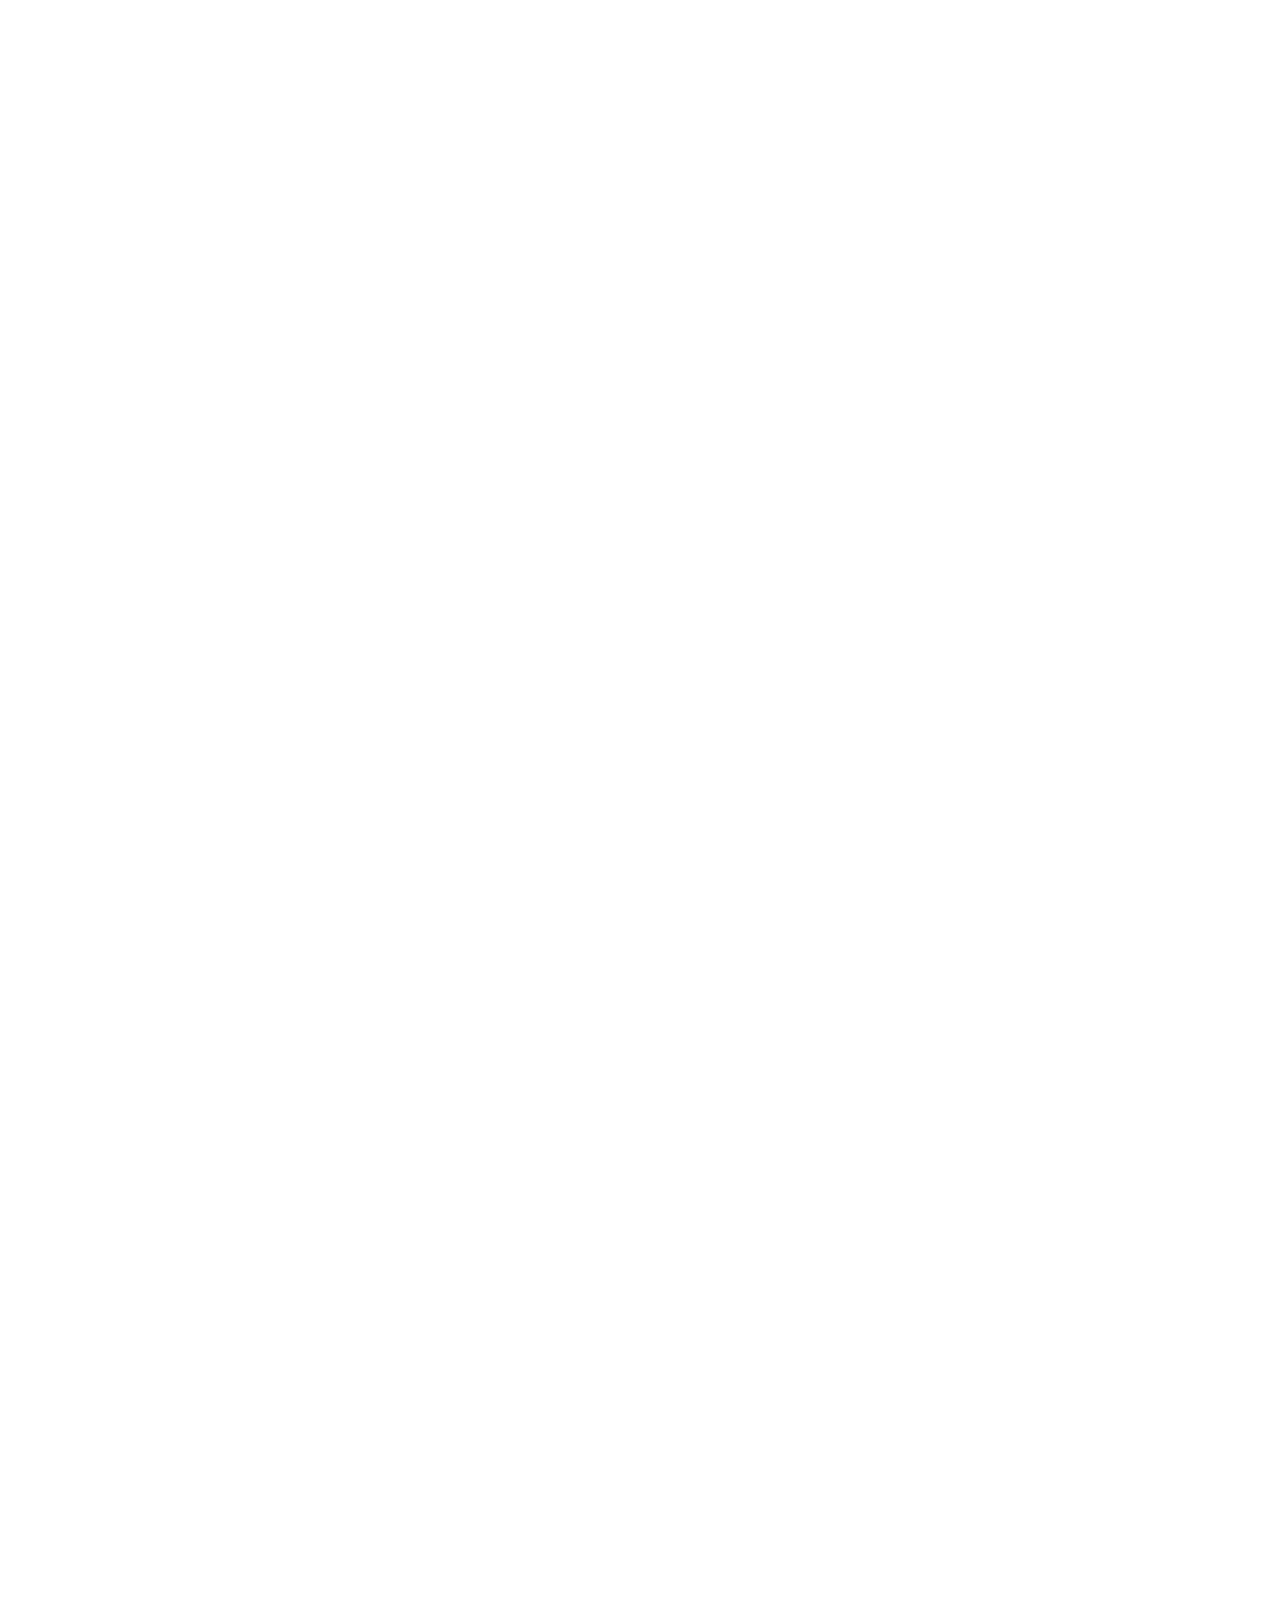
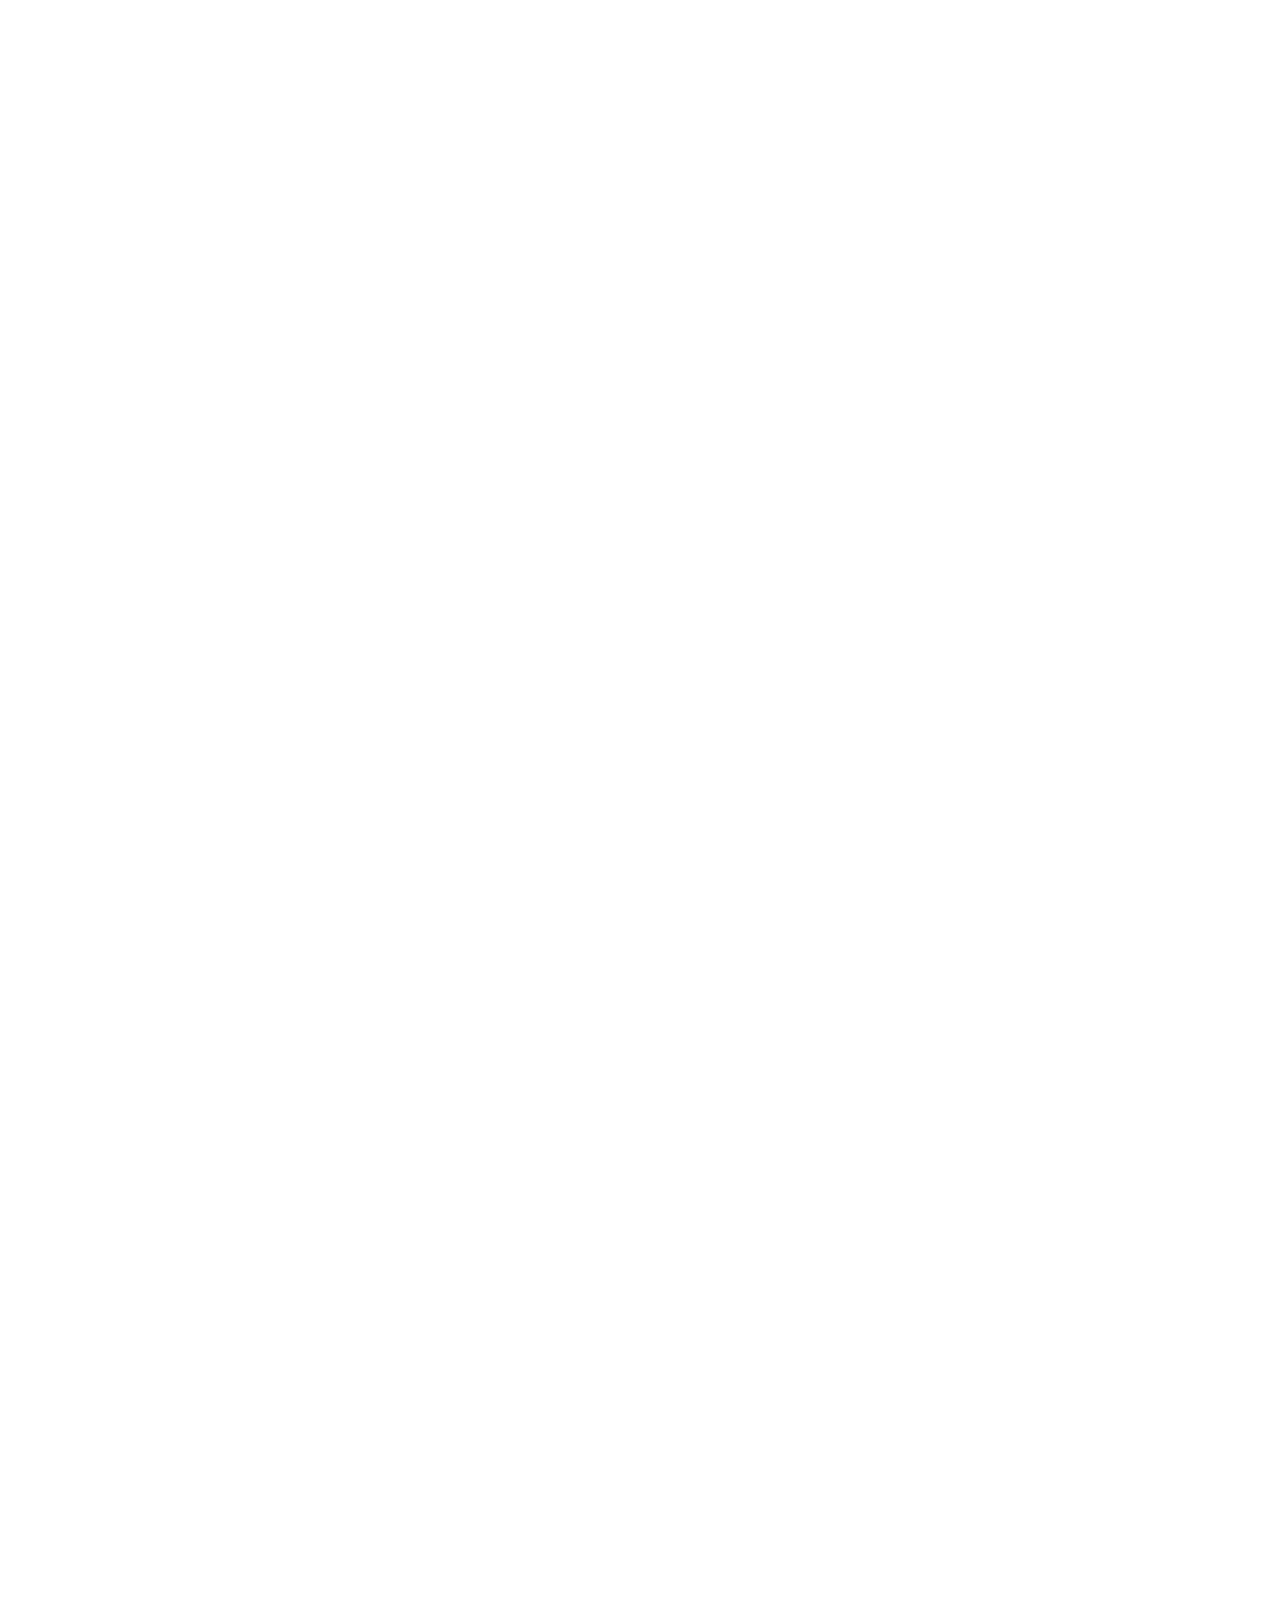
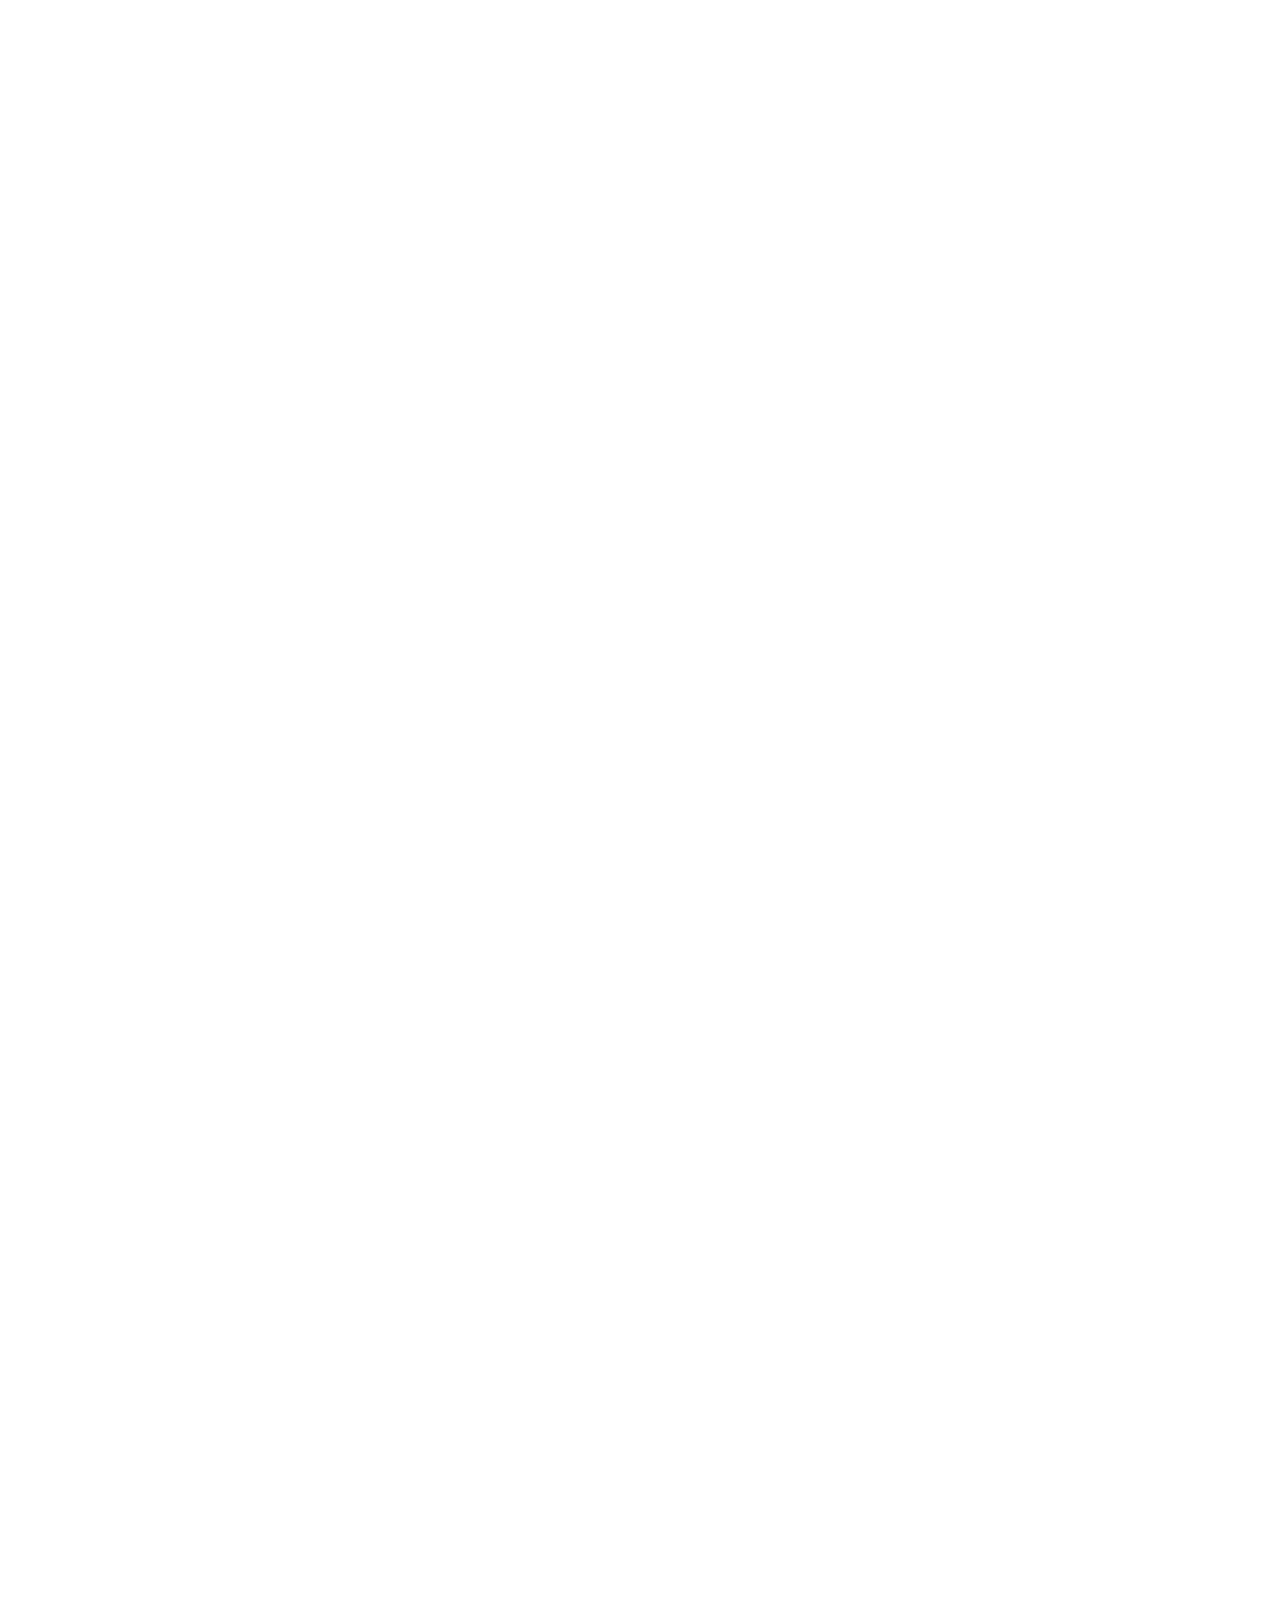
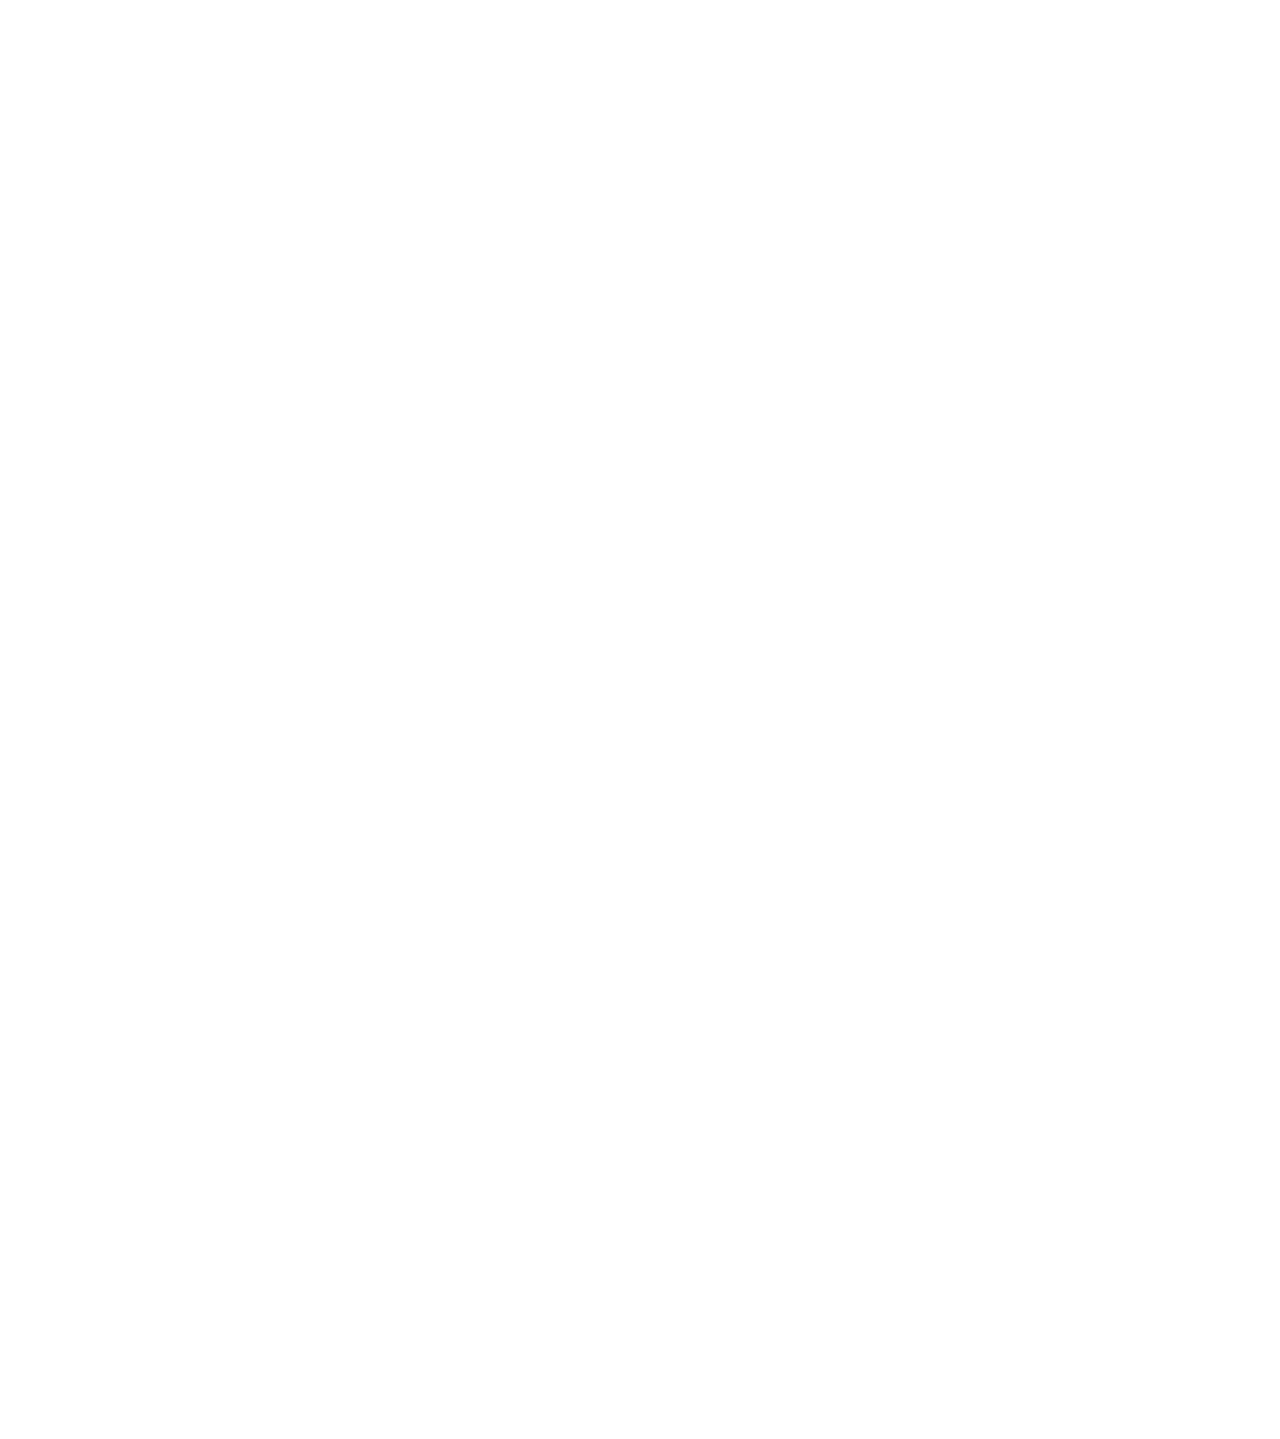
==== public/fiber.html @ f1396ebd "content in place, no style yet" ====
<!DOCTYPE html>
<html lang="en">
  <head>
    <link rel="stylesheet" href="style/preload.css" />
  </head>
  <body>
    <header></header>
    <main>
      <h1>Single Fiber, Fiber Interface, and Fiber Tow Characterization</h1>
      <p>Facility: Science and Engineering Research Facility (SERF)</p>

      <h2>Single Fiber Testing</h2>
      <img src="static/fiber/Picture1a.png" alt="" />
      <img src="static/fiber/Picture1b.png" alt="" />
      <p>Commercial Carbon Fiber</p>

      <h2>Single Fiber Mechanical and Interfacial Properties</h2>
      <img src="static/fiber/Picture2a.png" alt="" />

      <h2>
        Example setup of fiber infusion using Manual and Automated methods
      </h2>
      <img src="static/fiber/Picture3a.png" alt="" />

      <h2>Tensile Testing Process</h2>
      <img src="static/fiber/Picture4a.png" alt="" />

      <h2>
        Comparison of Mechanical Properties of Single Filament, Manual,
        Automated, and Dry methods
      </h2>

      <img src="static/fiber/Picture5a.png" alt="" />

      <h2>Gas Pycnometer</h2>
      <img src="static/fiber/Picture6a.png" alt="" />
      <img src="static/fiber/Picture7a.png" alt="" />

      <h2>Density/Linear Density vs Scanning Electron Microscopy(SEM)</h2>
      <img src="static/fiber/Picture8a.png" alt="" />
    </main>
    <footer></footer>
    <script src="js/index.js"></script>
  </body>
</html>
---- public/style/preload.css ----
body {
  visibility: hidden;
}
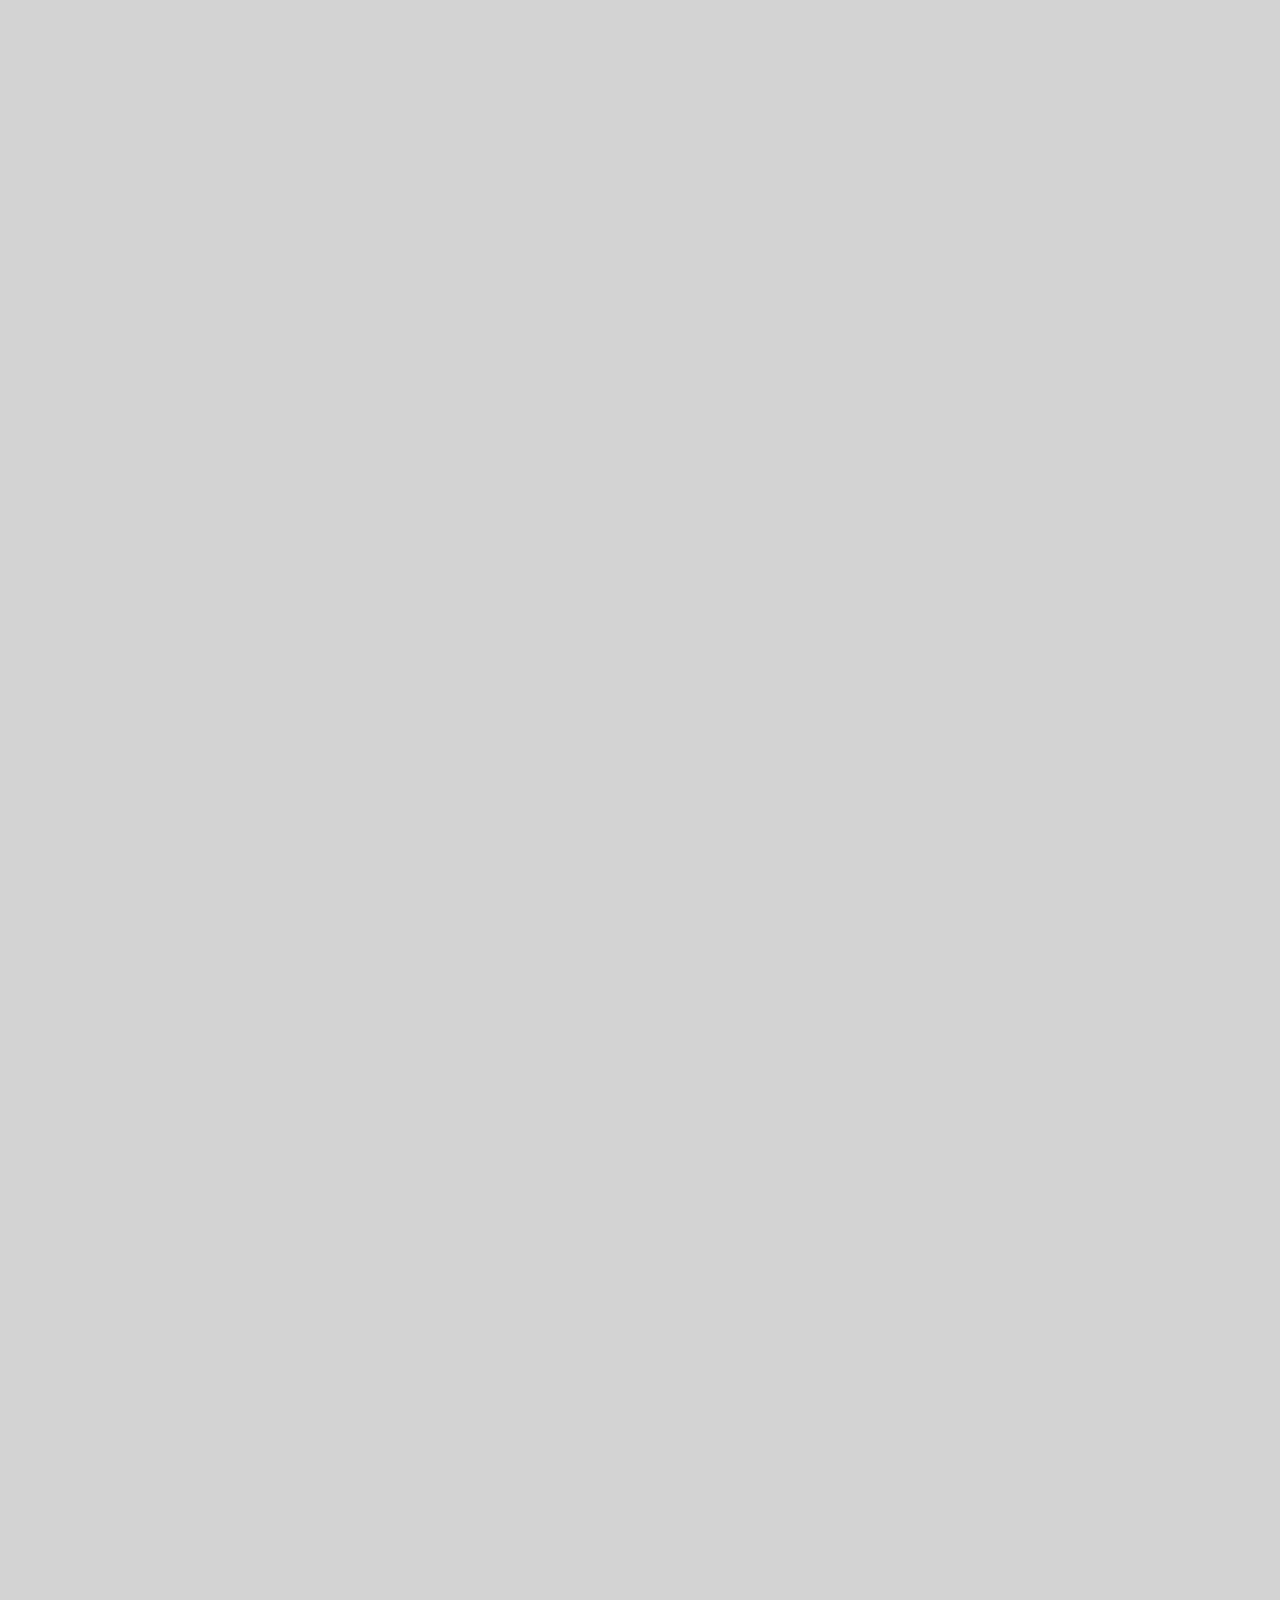
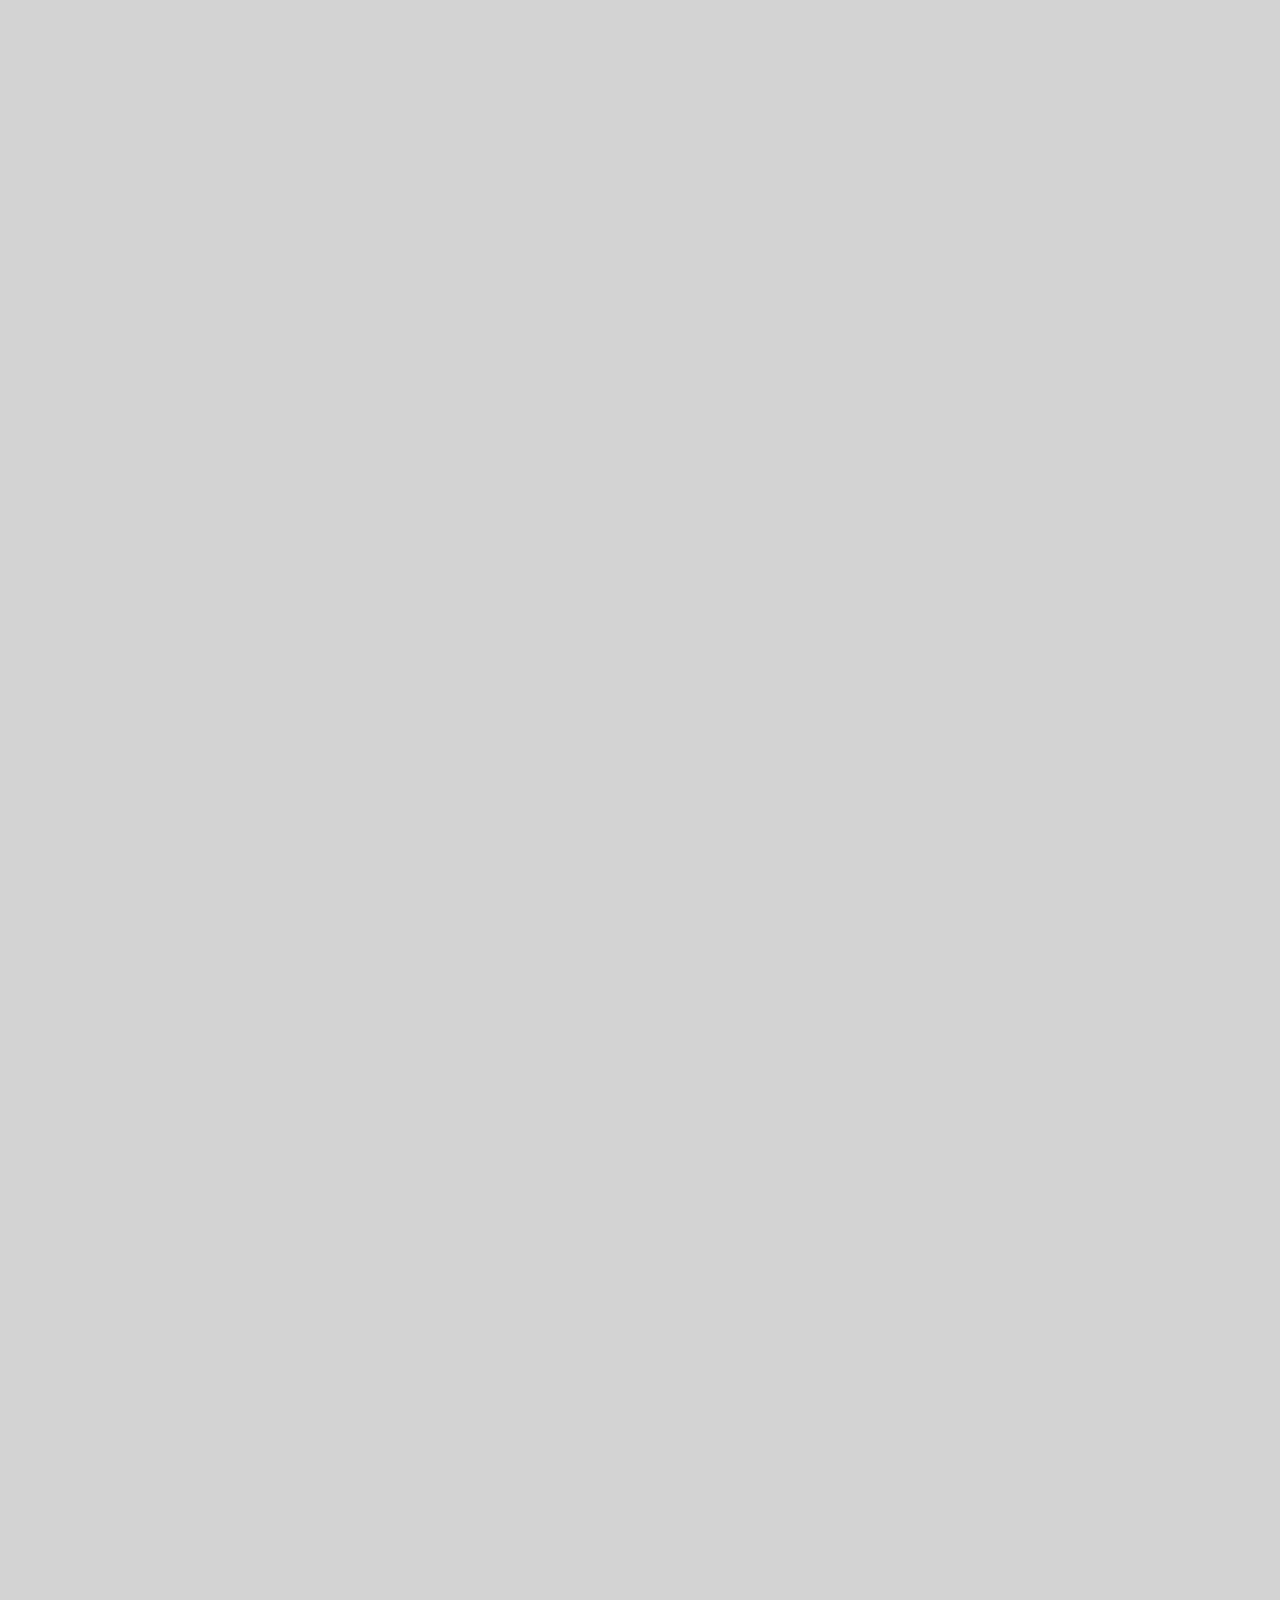
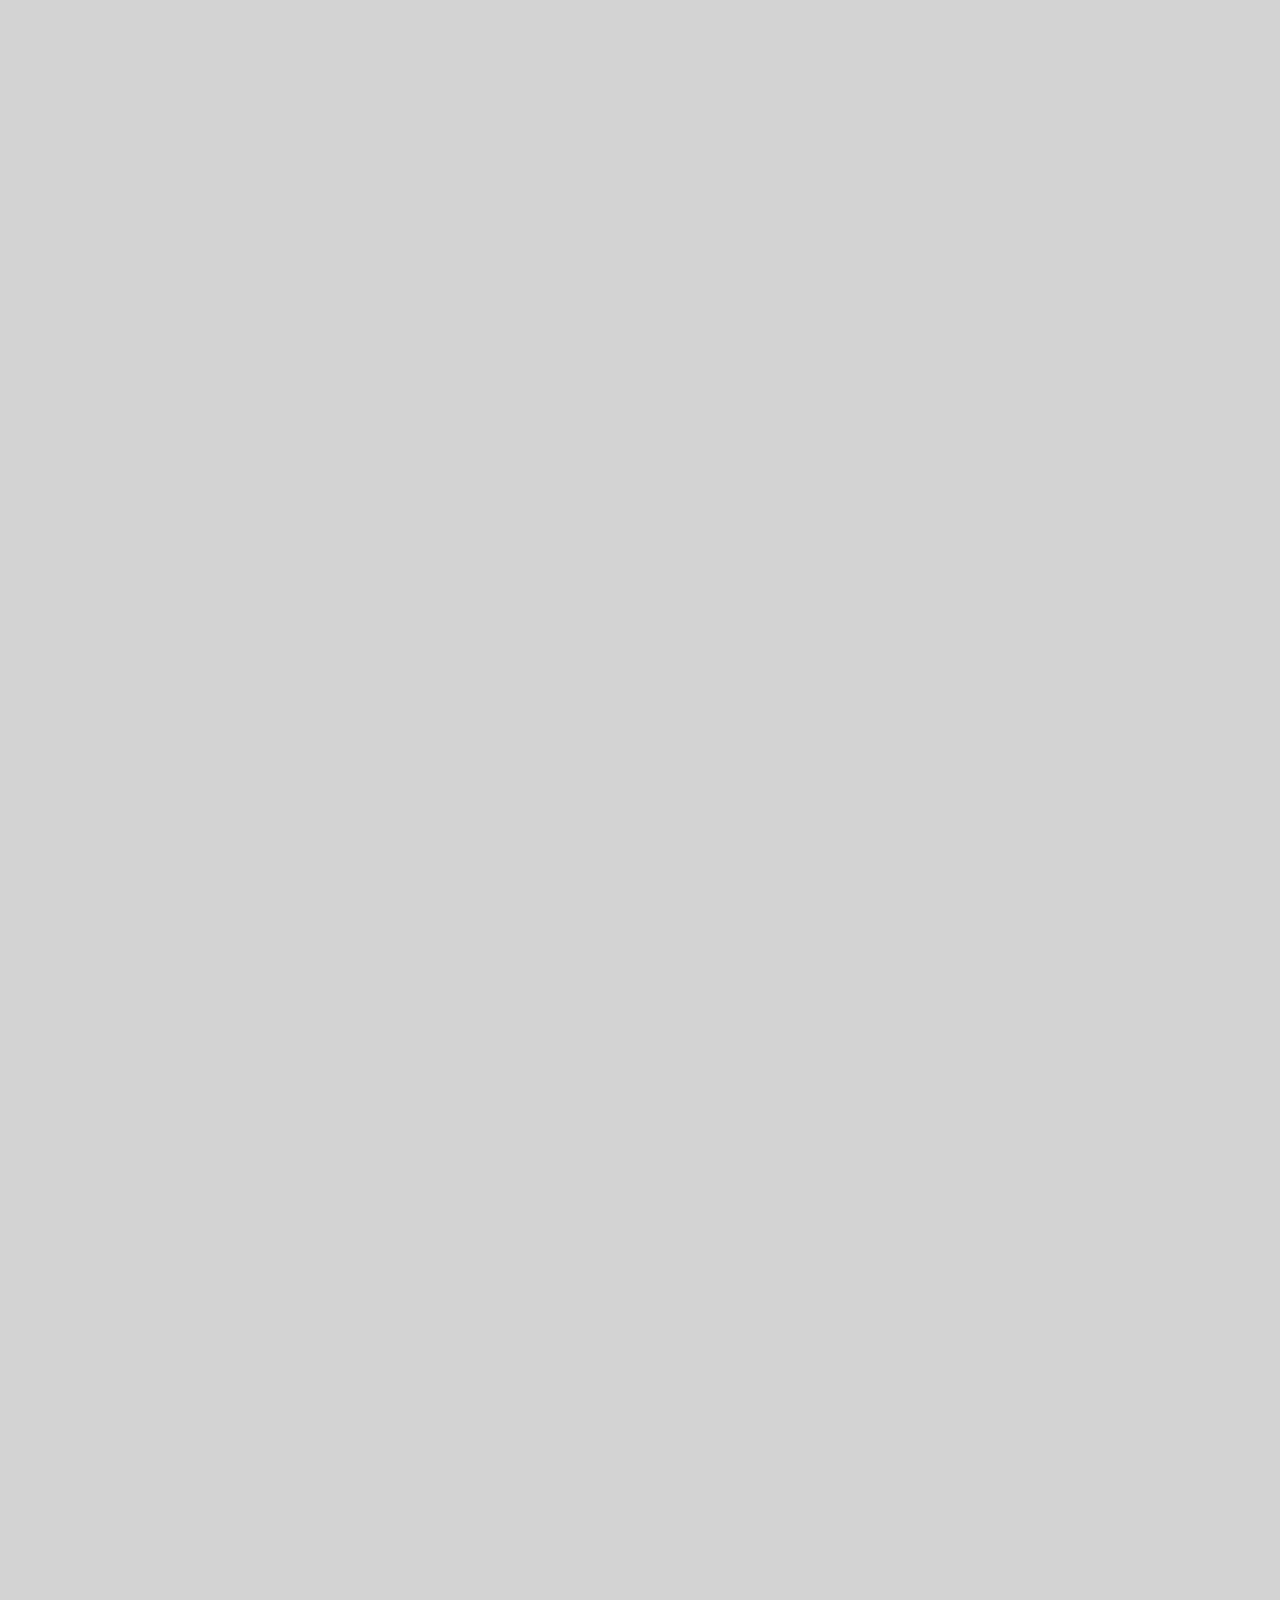
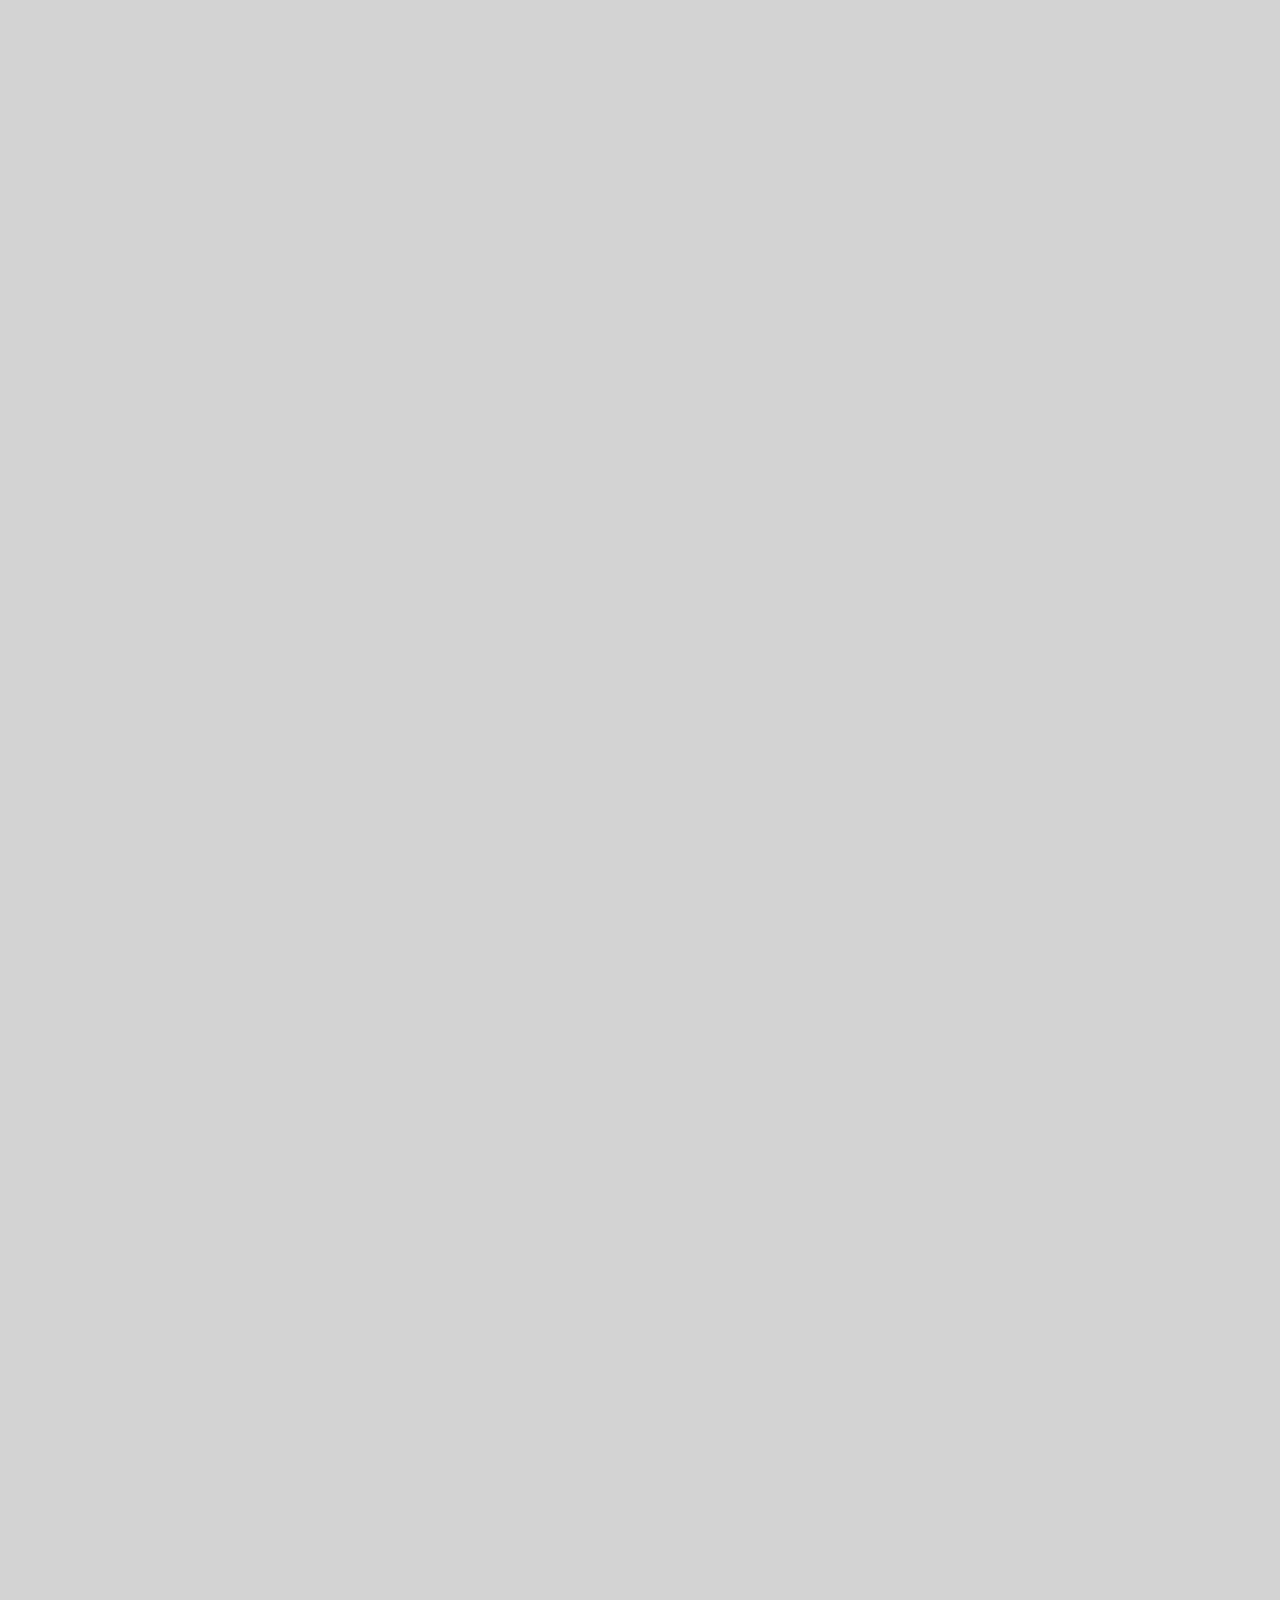
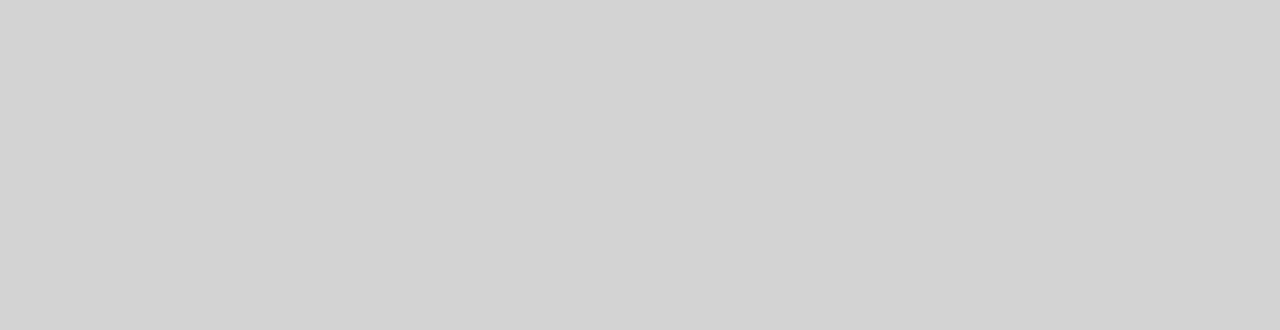
==== commit bae31467: "styling..." ====
--- a/public/fiber.html
+++ b/public/fiber.html
@@ -1,45 +1,61 @@
 <!DOCTYPE html>
 <html lang="en">
   <head>
-    <link rel="stylesheet" href="style/preload.css" />
+    <link rel="stylesheet" href="style/index.css" />
   </head>
   <body>
     <header></header>
     <main>
-      <h1>Single Fiber, Fiber Interface, and Fiber Tow Characterization</h1>
-      <p>Facility: Science and Engineering Research Facility (SERF)</p>
+      <div>
+        <h1>Single Fiber, Fiber Interface, and Fiber Tow Characterization</h1>
+        <p>Facility: Science and Engineering Research Facility (SERF)</p>
+      </div>
 
-      <h2>Single Fiber Testing</h2>
-      <img src="static/fiber/Picture1a.png" alt="" />
-      <img src="static/fiber/Picture1b.png" alt="" />
-      <p>Commercial Carbon Fiber</p>
+      <div>
+        <h2>Single Fiber Testing</h2>
+        <img src="static/fiber/Picture1a.png" alt="" />
+        <img src="static/fiber/Picture1b.png" alt="" />
+        <p>Commercial Carbon Fiber</p>
+      </div>
 
-      <h2>Single Fiber Mechanical and Interfacial Properties</h2>
-      <img src="static/fiber/Picture2a.png" alt="" />
+      <div>
+        <h2>Single Fiber Mechanical and Interfacial Properties</h2>
+        <img src="static/fiber/Picture2a.png" alt="" />
+      </div>
 
-      <h2>
-        Example setup of fiber infusion using Manual and Automated methods
-      </h2>
-      <img src="static/fiber/Picture3a.png" alt="" />
+      <div>
+        <h2>
+          Example setup of fiber infusion using Manual and Automated methods
+        </h2>
+        <img src="static/fiber/Picture3a.png" alt="" />
+      </div>
 
-      <h2>Tensile Testing Process</h2>
-      <img src="static/fiber/Picture4a.png" alt="" />
+      <div>
+        <h2>Tensile Testing Process</h2>
+        <img src="static/fiber/Picture4a.png" alt="" />
+      </div>
 
-      <h2>
-        Comparison of Mechanical Properties of Single Filament, Manual,
-        Automated, and Dry methods
-      </h2>
+      <div>
+        <h2>
+          Comparison of Mechanical Properties of Single Filament, Manual,
+          Automated, and Dry methods
+        </h2>
 
-      <img src="static/fiber/Picture5a.png" alt="" />
+        <img src="static/fiber/Picture5a.png" alt="" />
+      </div>
 
-      <h2>Gas Pycnometer</h2>
-      <img src="static/fiber/Picture6a.png" alt="" />
-      <img src="static/fiber/Picture7a.png" alt="" />
+      <div>
+        <h2>Gas Pycnometer</h2>
+        <img src="static/fiber/Picture6a.png" alt="" />
+        <img src="static/fiber/Picture7a.png" alt="" />
+      </div>
 
-      <h2>Density/Linear Density vs Scanning Electron Microscopy(SEM)</h2>
-      <img src="static/fiber/Picture8a.png" alt="" />
+      <div>
+        <h2>Density/Linear Density vs Scanning Electron Microscopy(SEM)</h2>
+        <img src="static/fiber/Picture8a.png" alt="" />
+      </div>
+      <footer></footer>
     </main>
-    <footer></footer>
-    <script src="js/index.js"></script>
+    <script type="module" src="js/index.js"></script>
   </body>
 </html>
--- a/public/style/index.css
+++ b/public/style/index.css
@@ -0,0 +1,4 @@
+@import 'elements.css';
+@import 'components.css';
+@import 'utilities.css';
+@import 'specific-nodes.css';
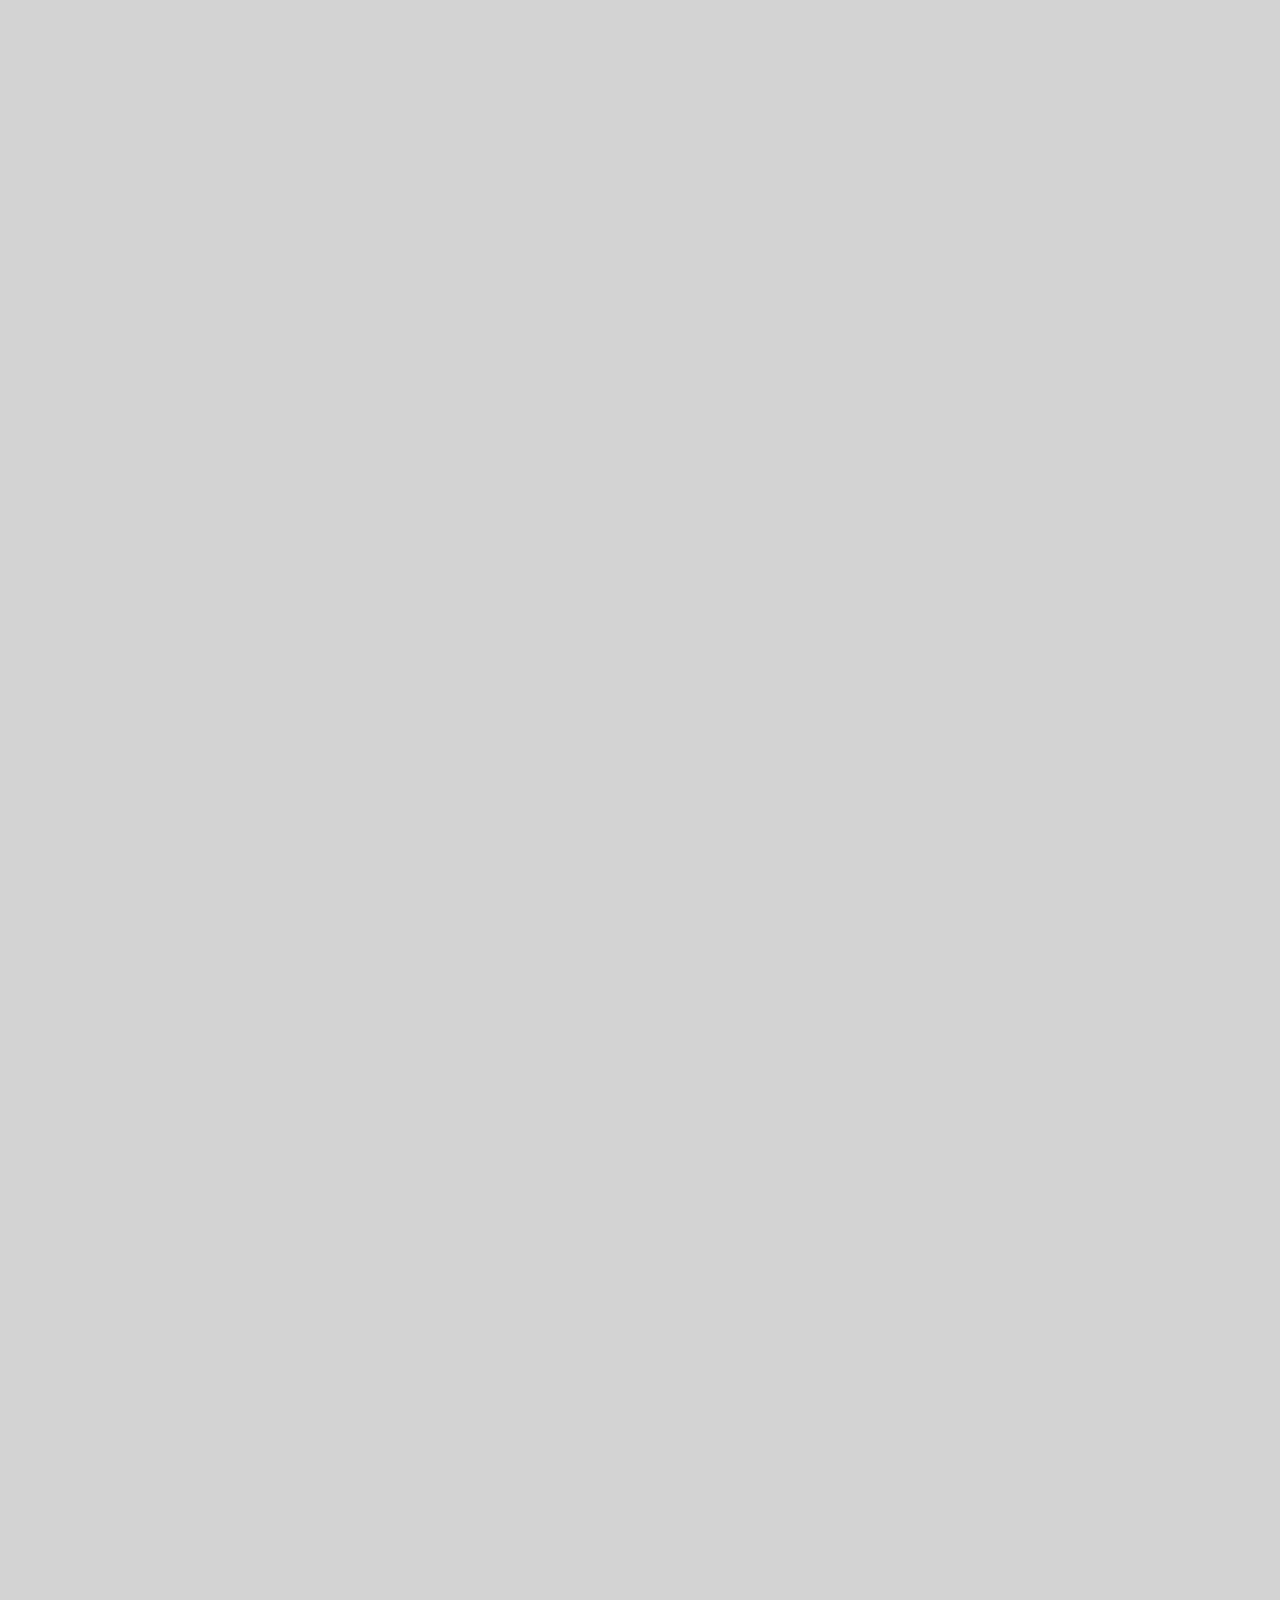
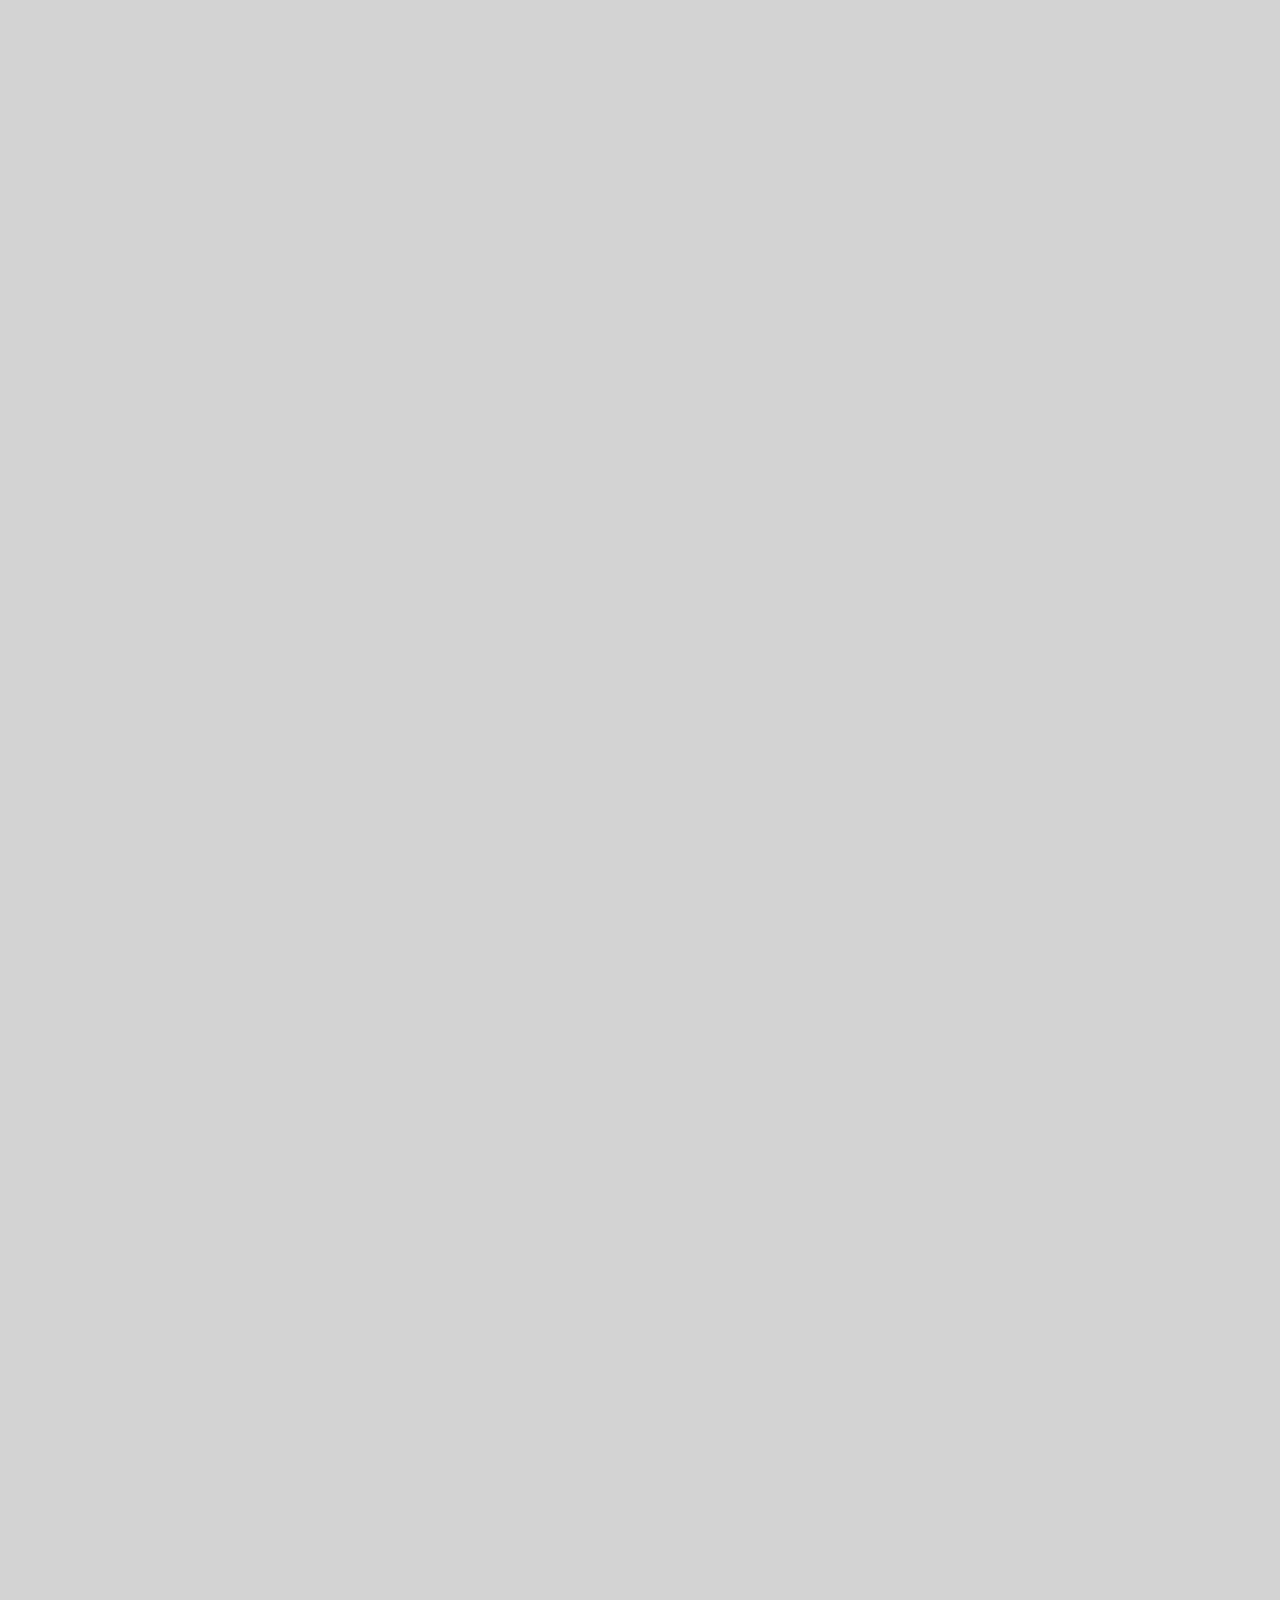
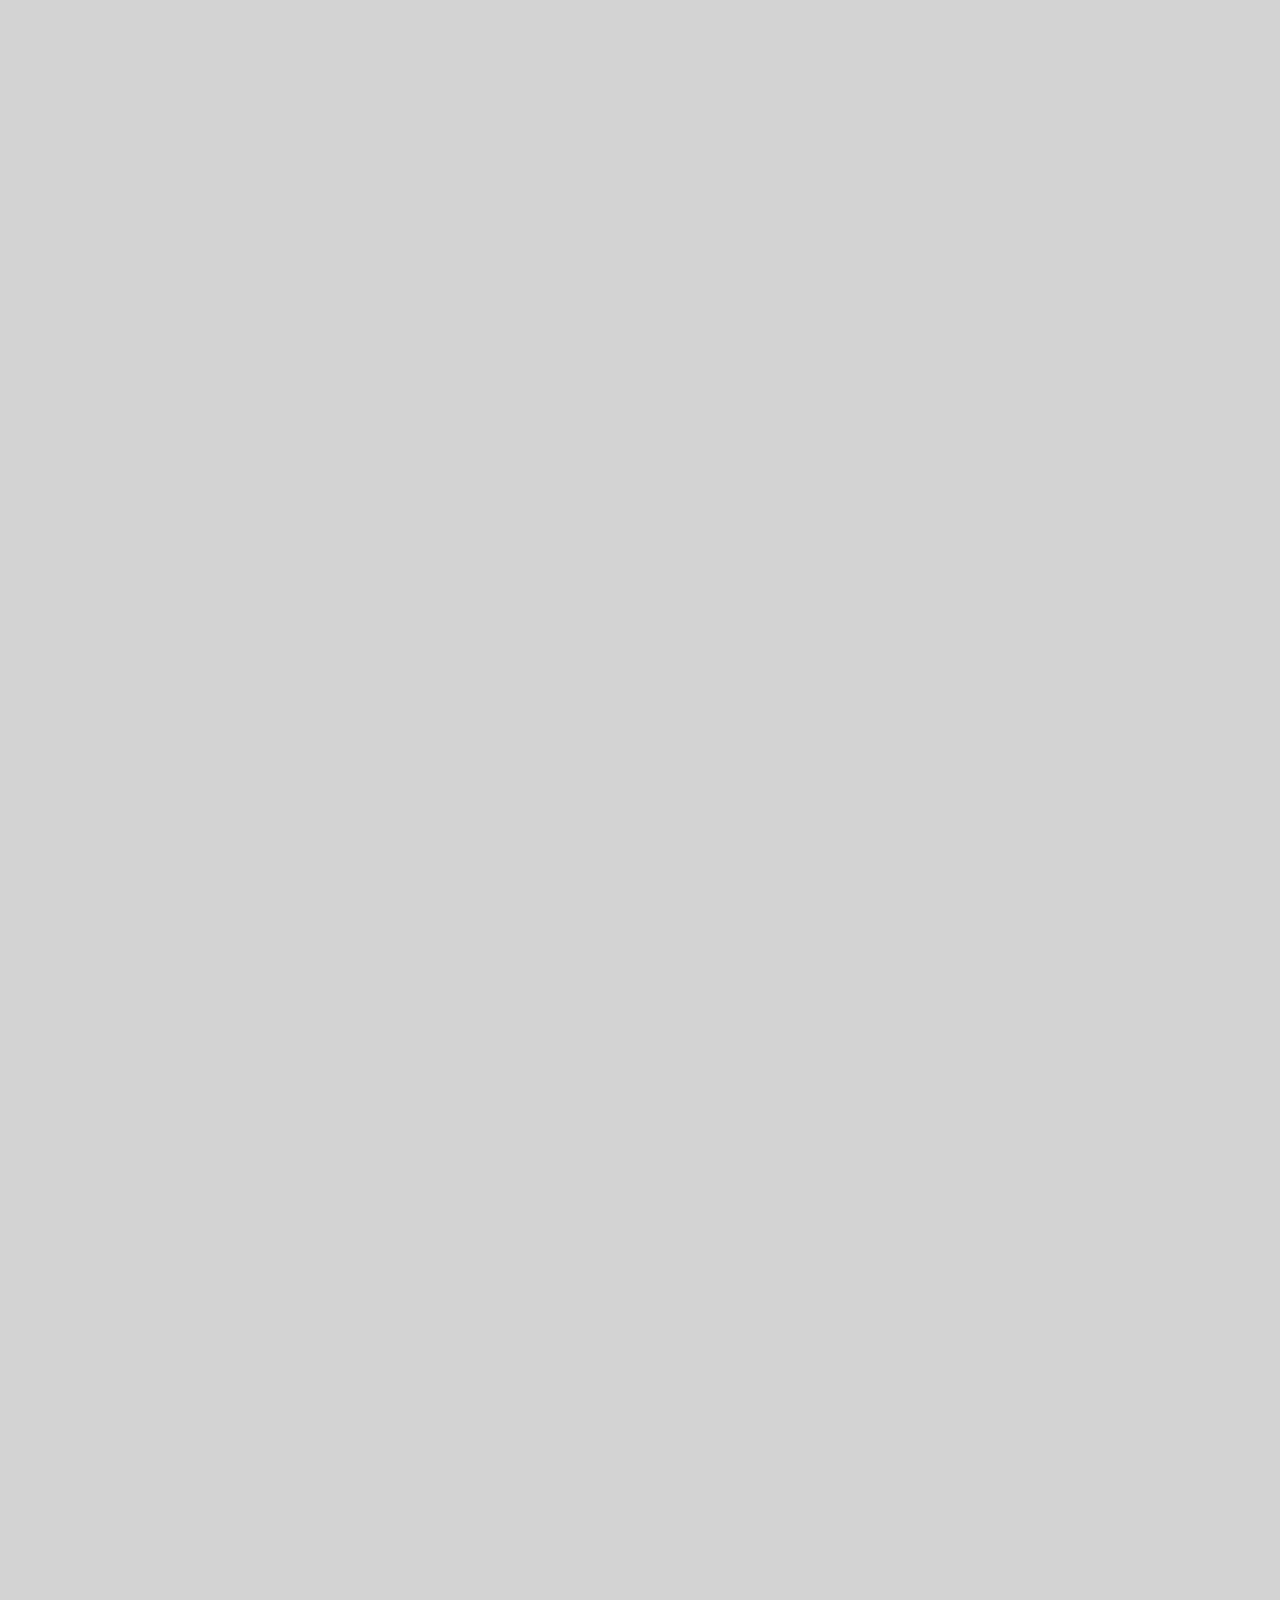
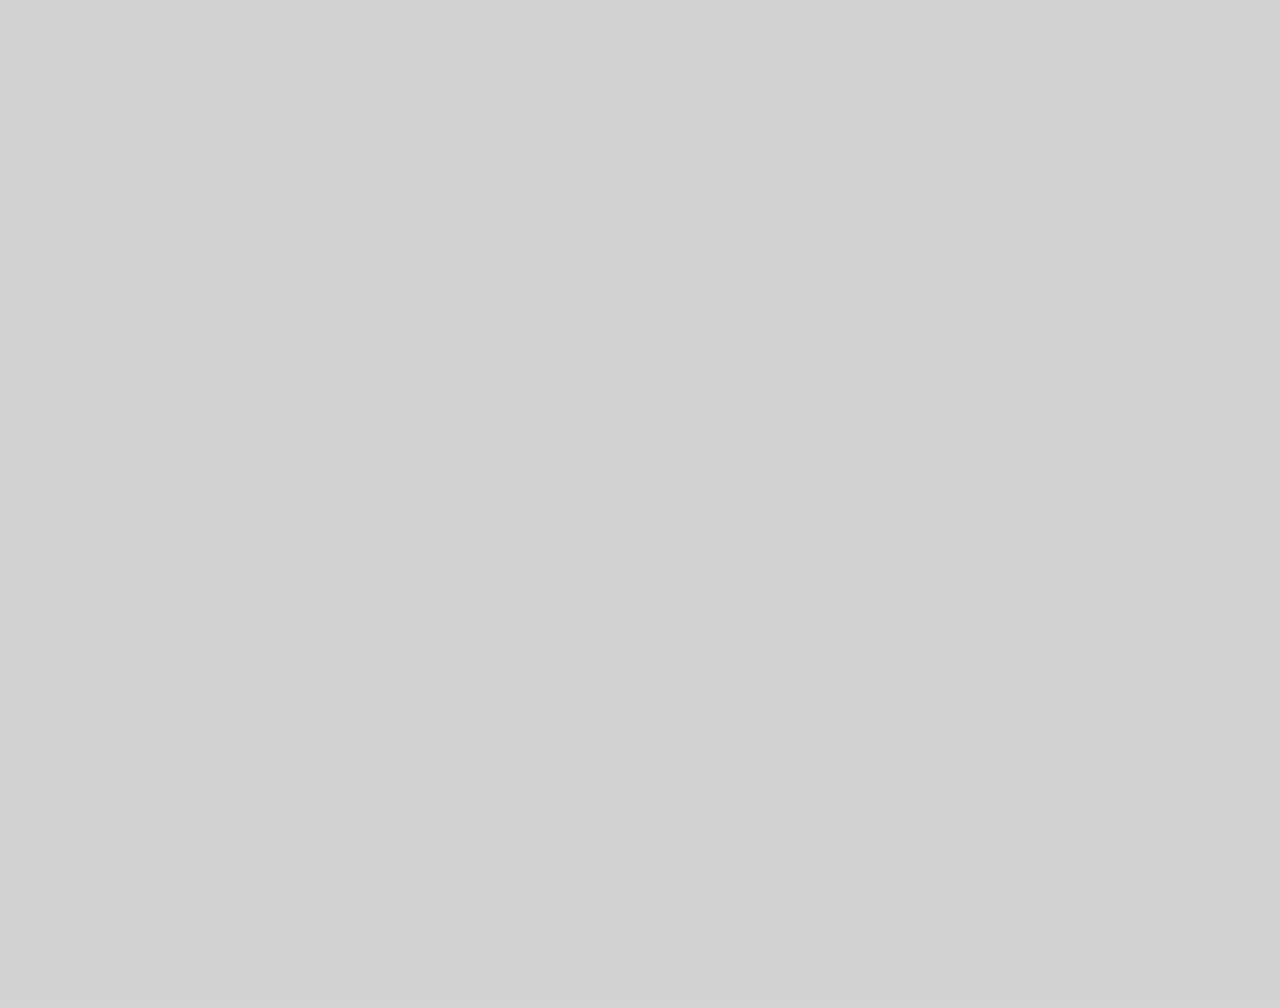
==== commit eae40282: "styling..." ====
--- a/public/fiber.html
+++ b/public/fiber.html
@@ -13,8 +13,10 @@
 
       <div>
         <h2>Single Fiber Testing</h2>
-        <img src="static/fiber/Picture1a.png" alt="" />
-        <img src="static/fiber/Picture1b.png" alt="" />
+        <div class="flex f2">
+          <img src="static/fiber/Picture1a.png" alt="" />
+          <img src="static/fiber/Picture1b.png" alt="" />
+        </div>
         <p>Commercial Carbon Fiber</p>
       </div>
 
@@ -46,8 +48,10 @@
 
       <div>
         <h2>Gas Pycnometer</h2>
-        <img src="static/fiber/Picture6a.png" alt="" />
-        <img src="static/fiber/Picture7a.png" alt="" />
+        <div class="flex f2">
+          <img src="static/fiber/Picture6a.png" alt="" />
+          <img src="static/fiber/Picture7a.png" alt="" />
+        </div>
       </div>
 
       <div>
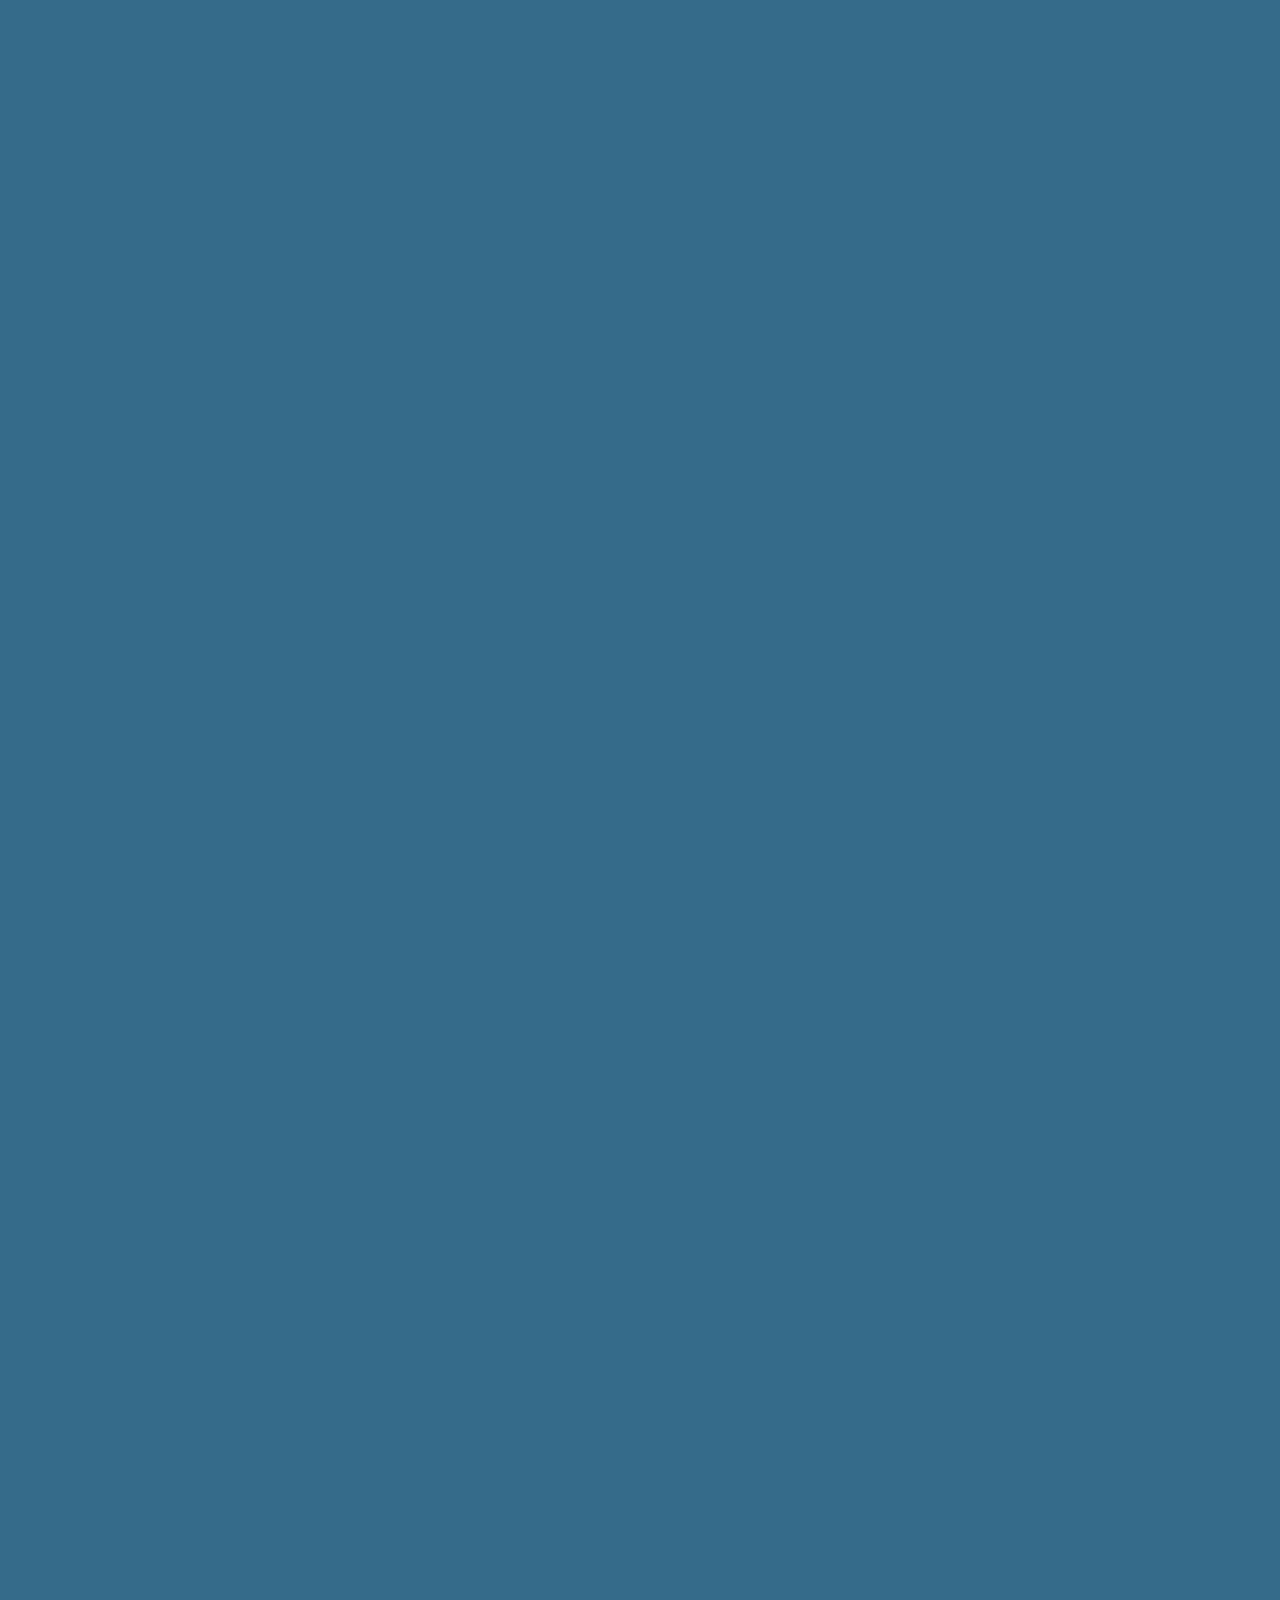
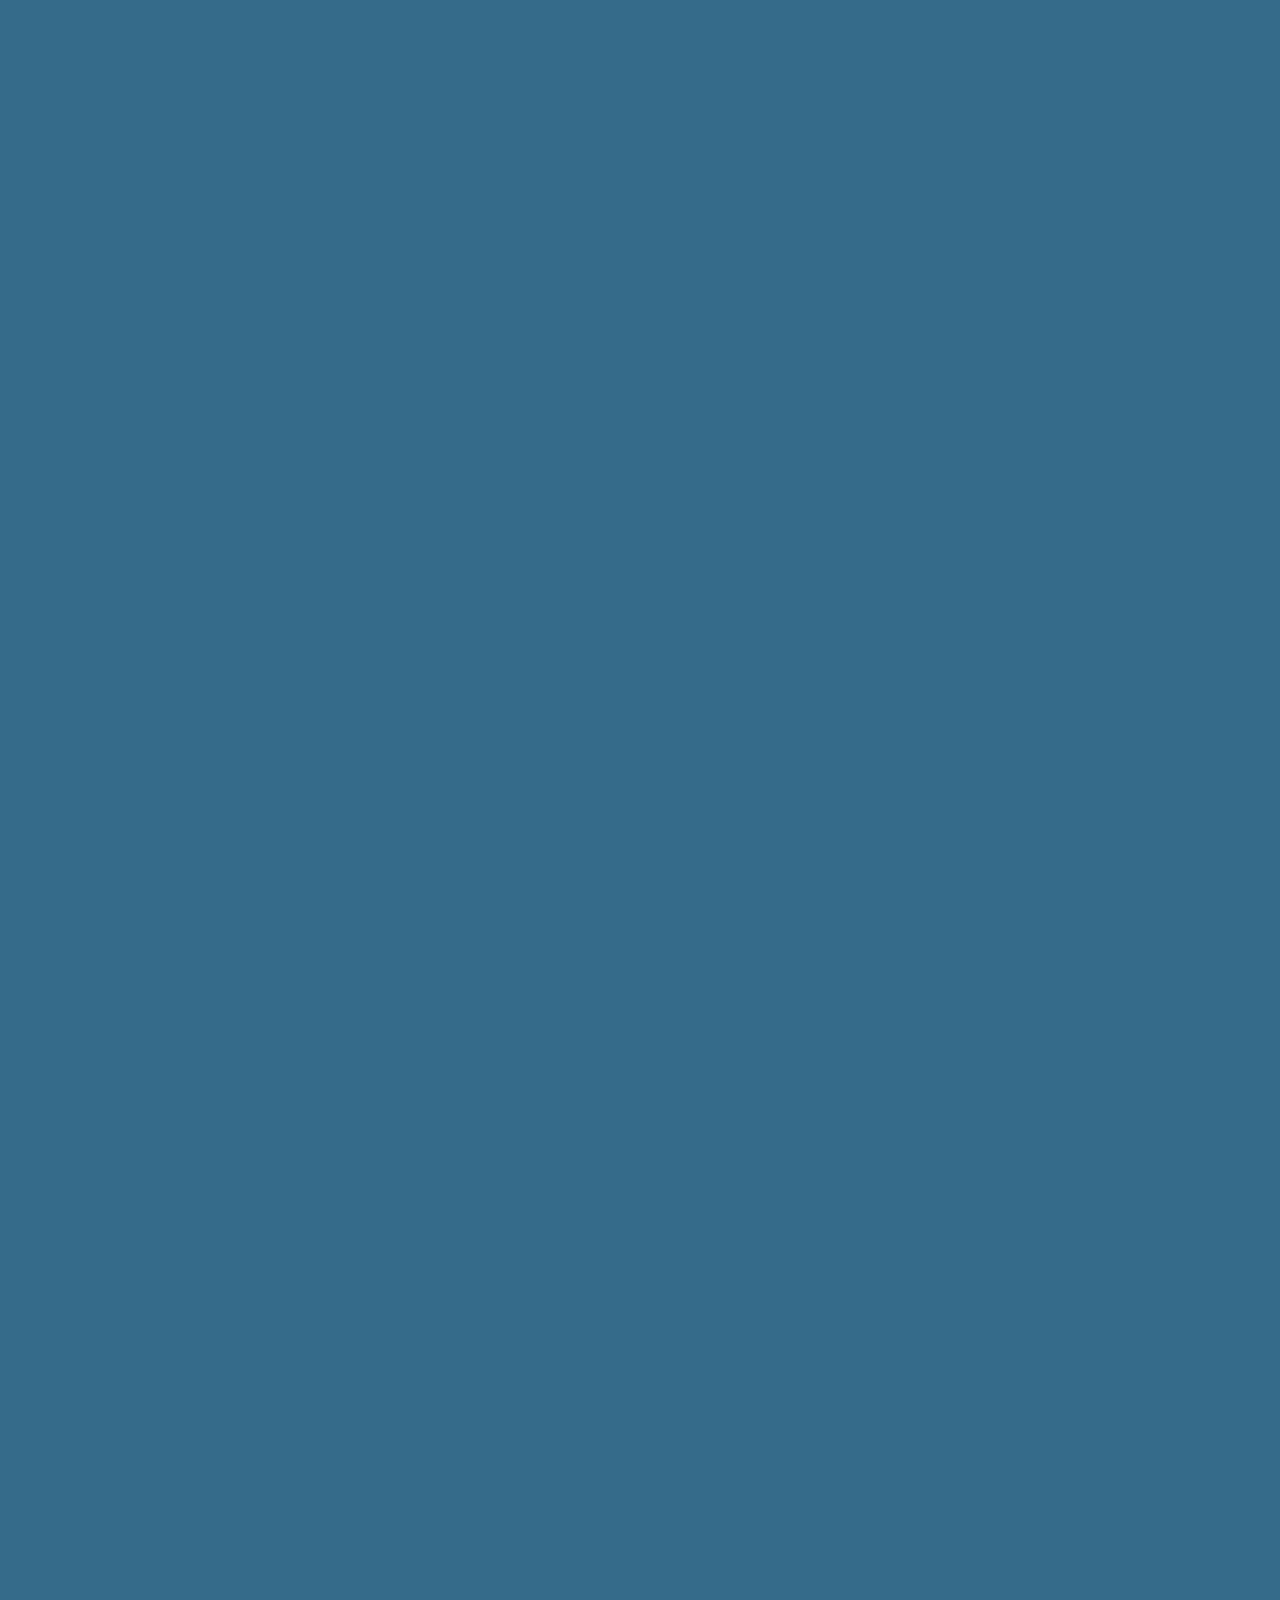
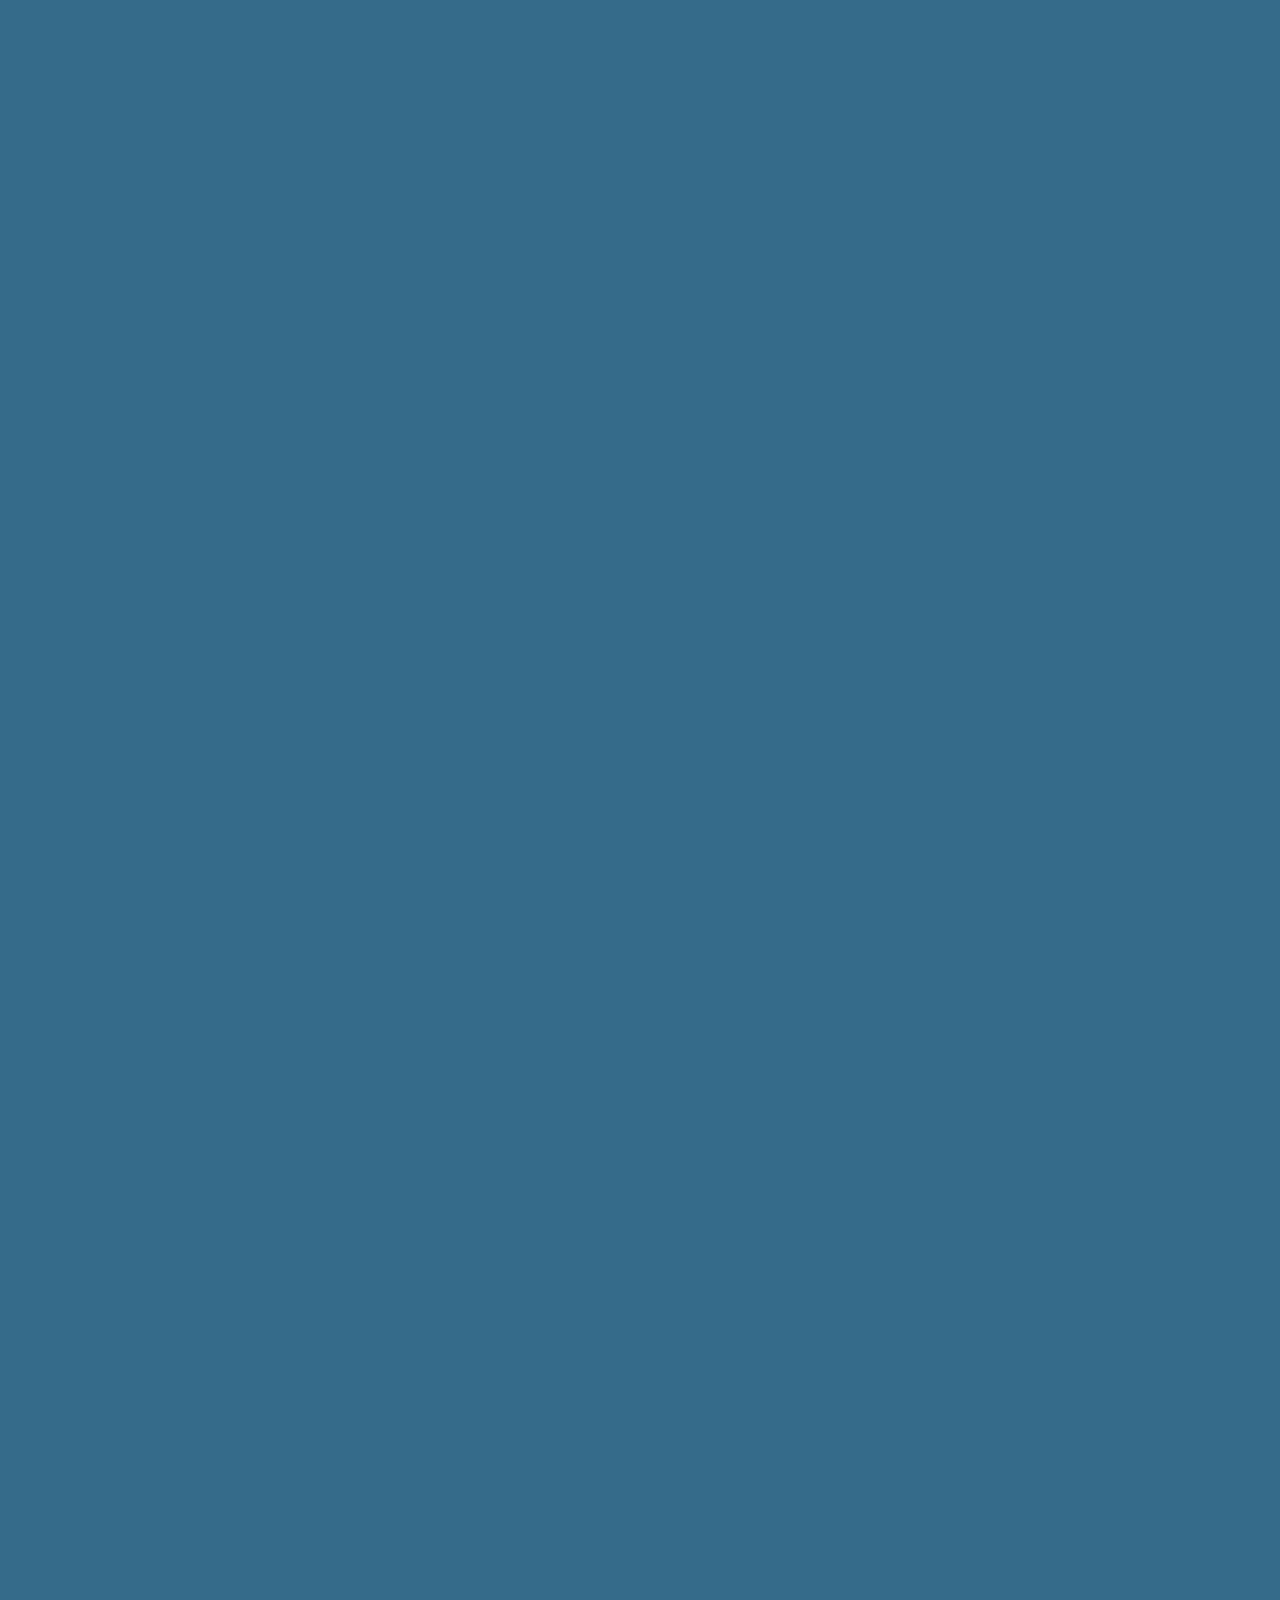
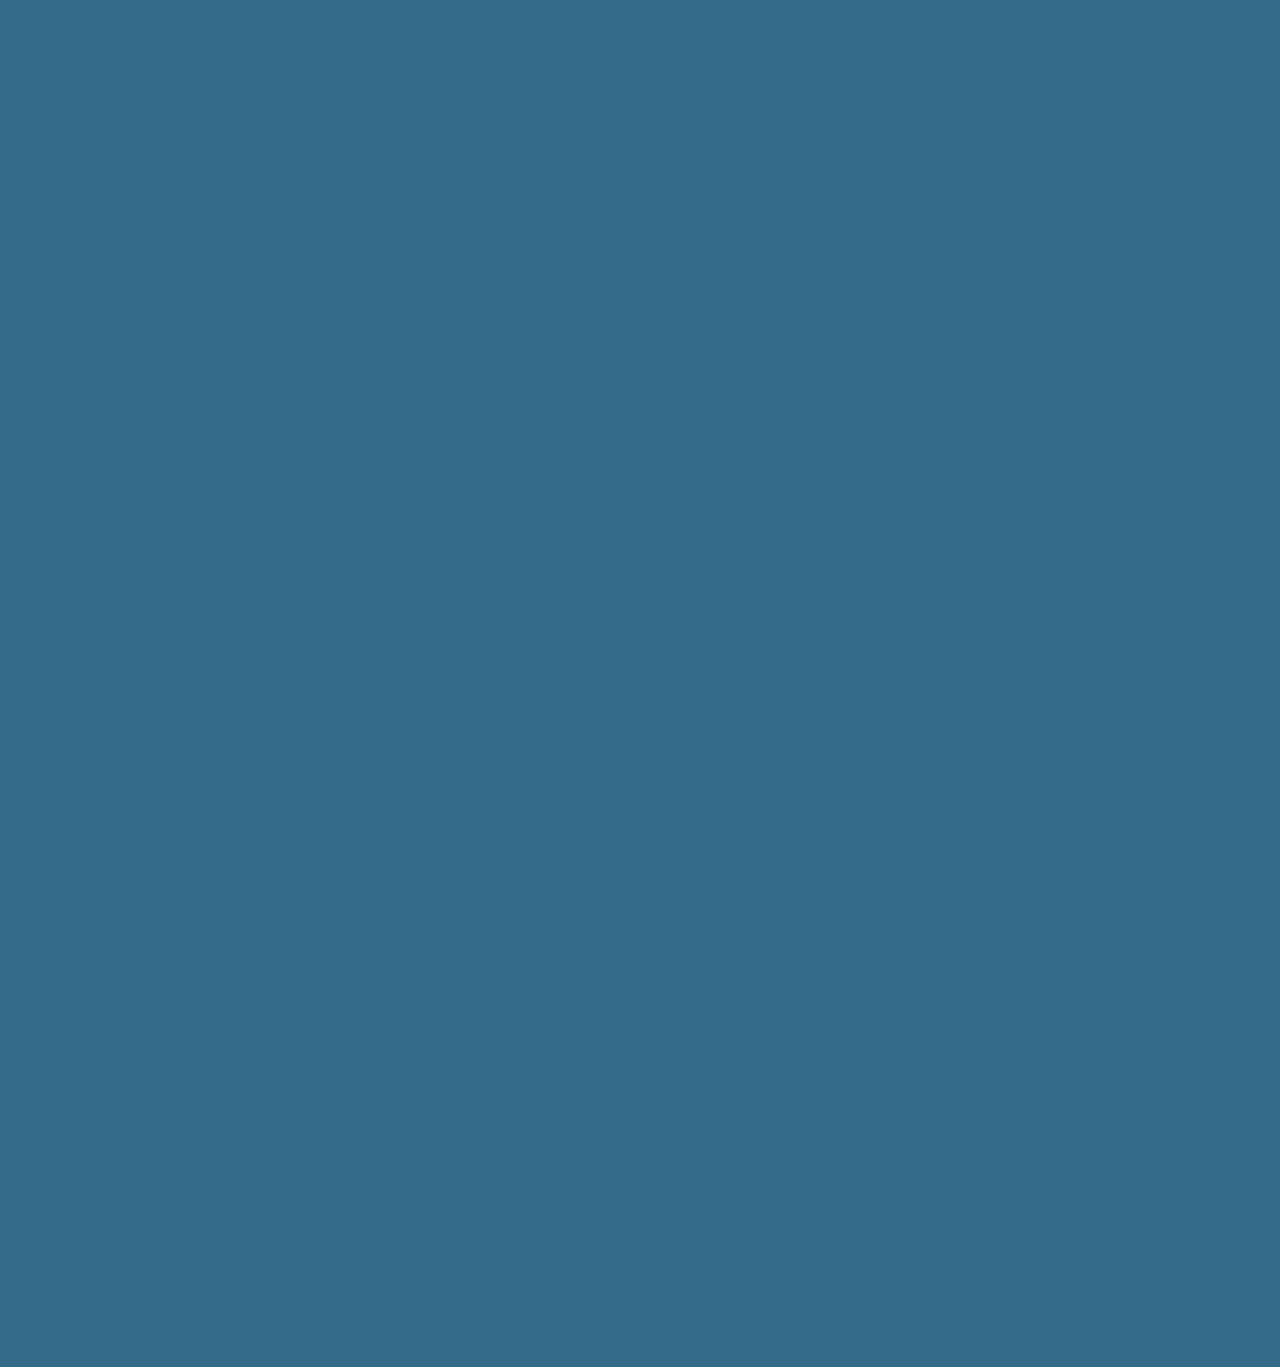
==== commit cbf825cd: "added styles" ====
--- a/public/fiber.html
+++ b/public/fiber.html
@@ -8,7 +8,7 @@
     <main>
       <div>
         <h1>Single Fiber, Fiber Interface, and Fiber Tow Characterization</h1>
-        <p>Facility: Science and Engineering Research Facility (SERF)</p>
+        <h2>Facility: Science and Engineering Research Facility (SERF)</h2>
       </div>
 
       <div>
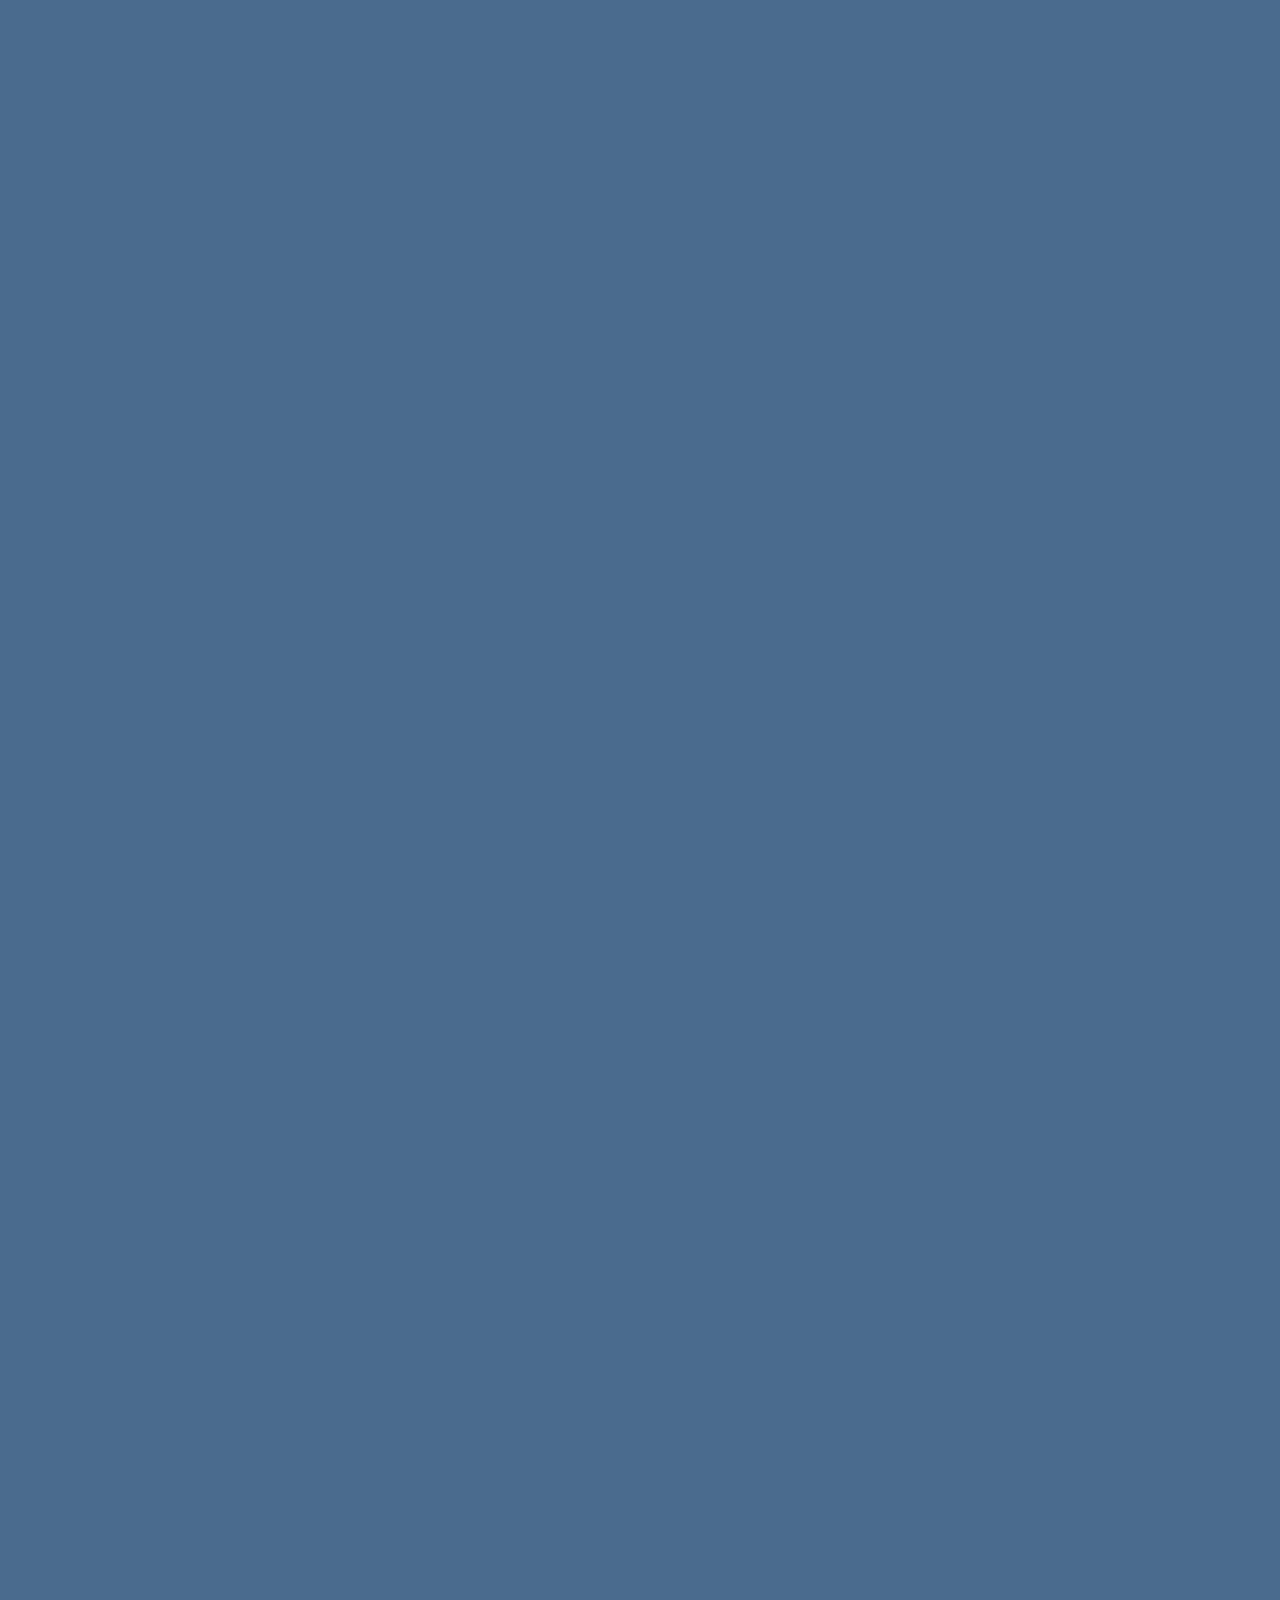
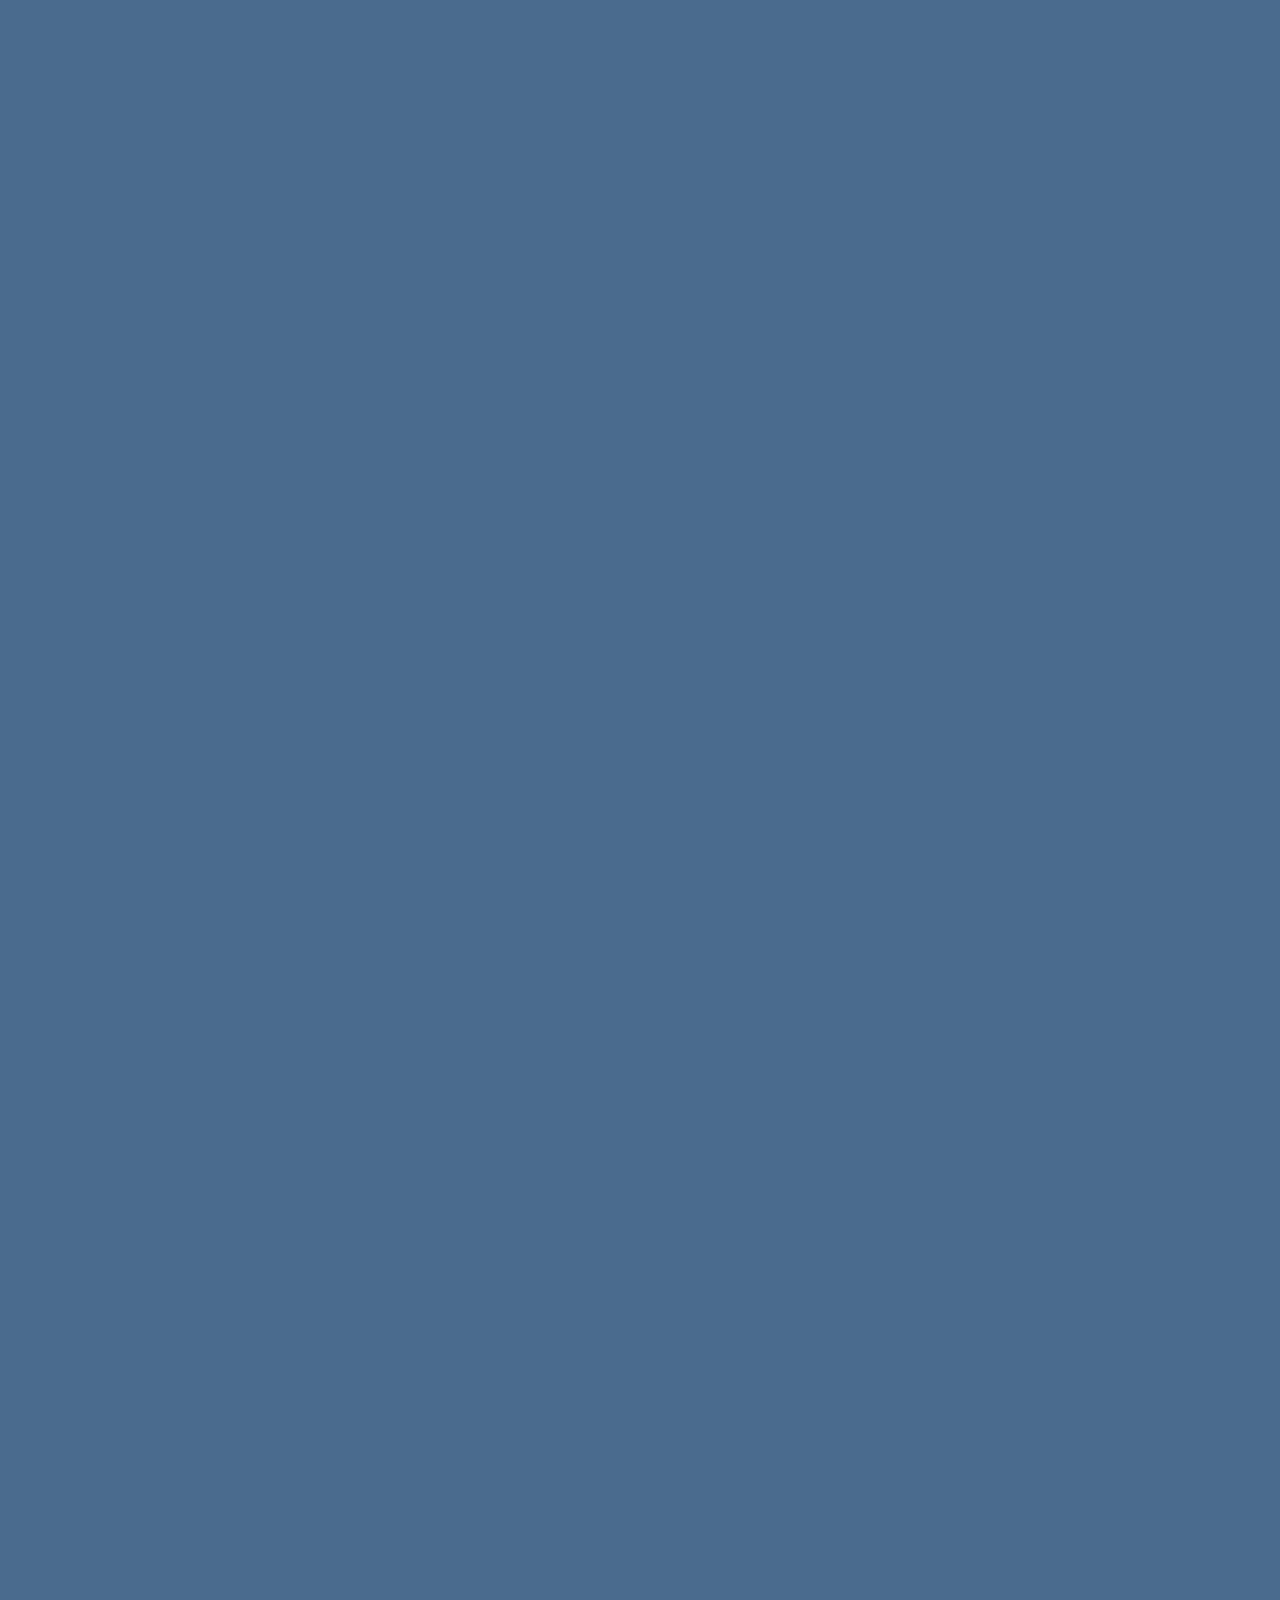
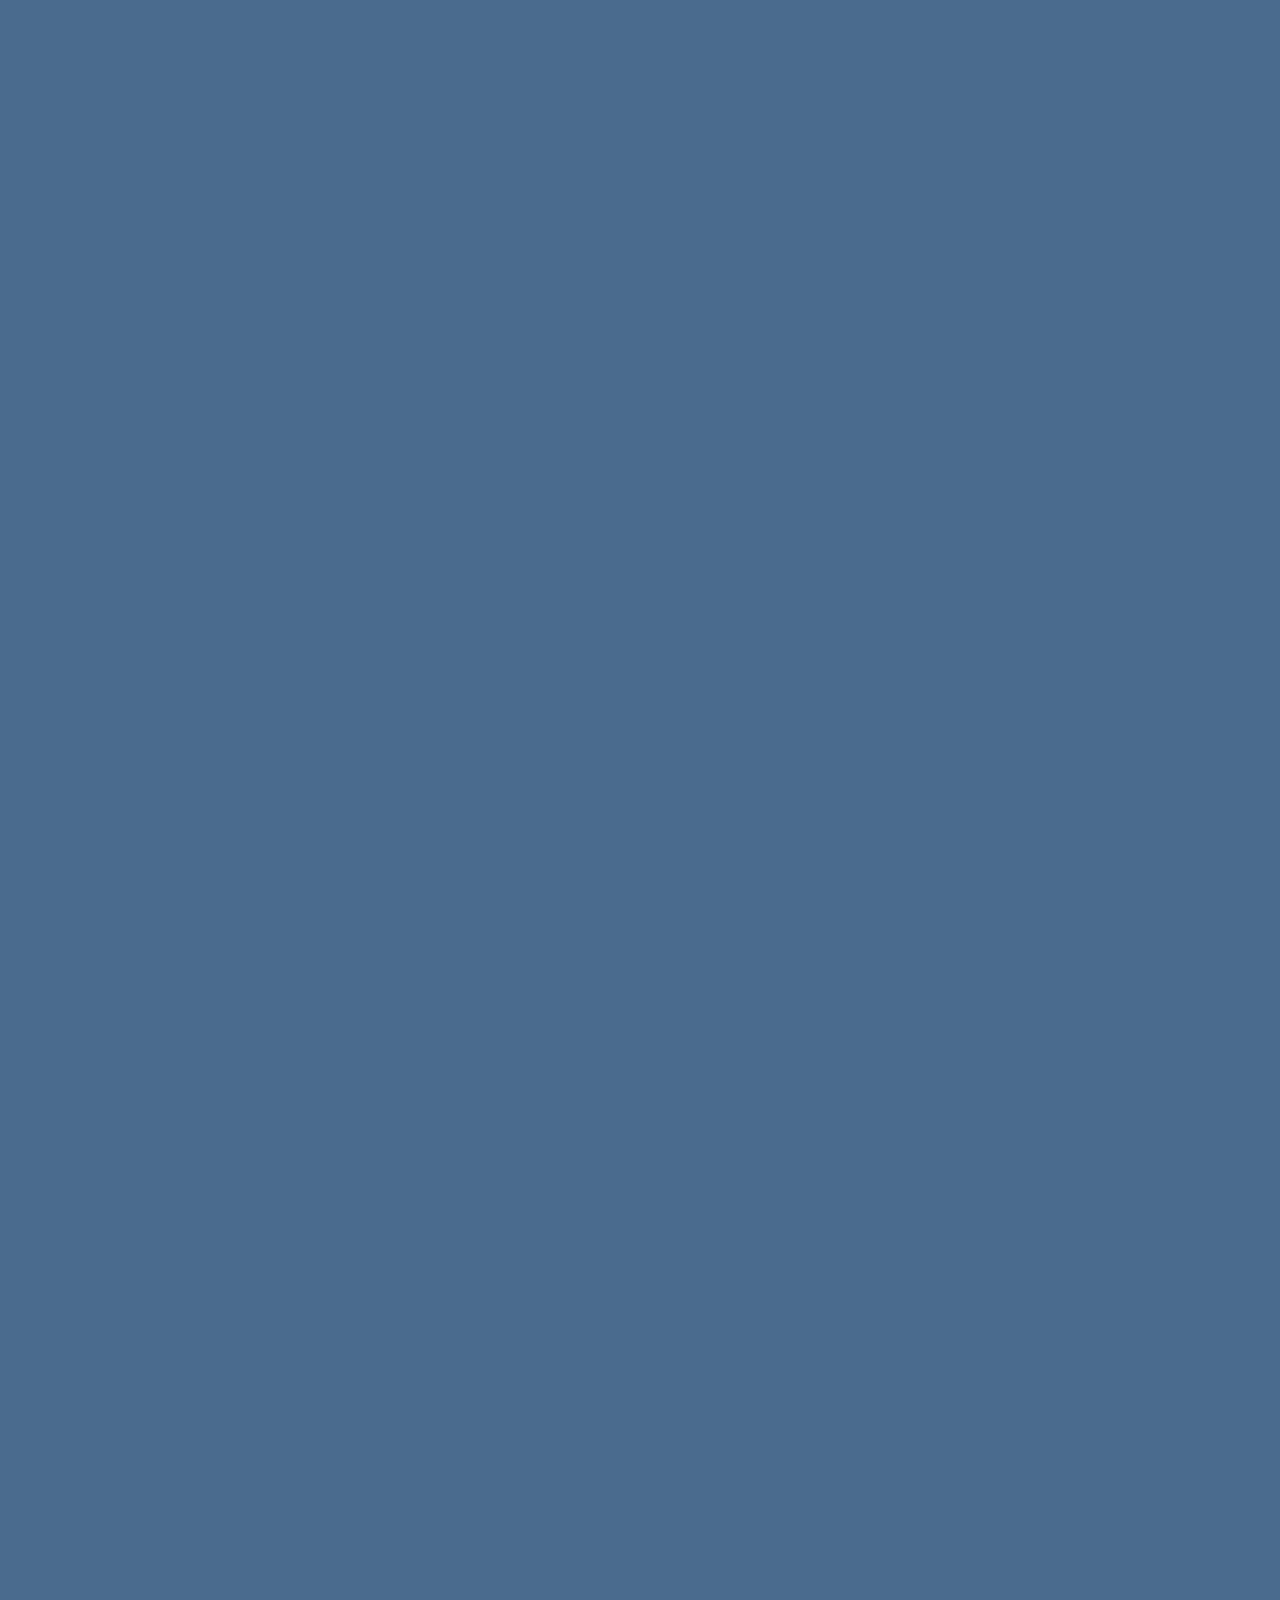
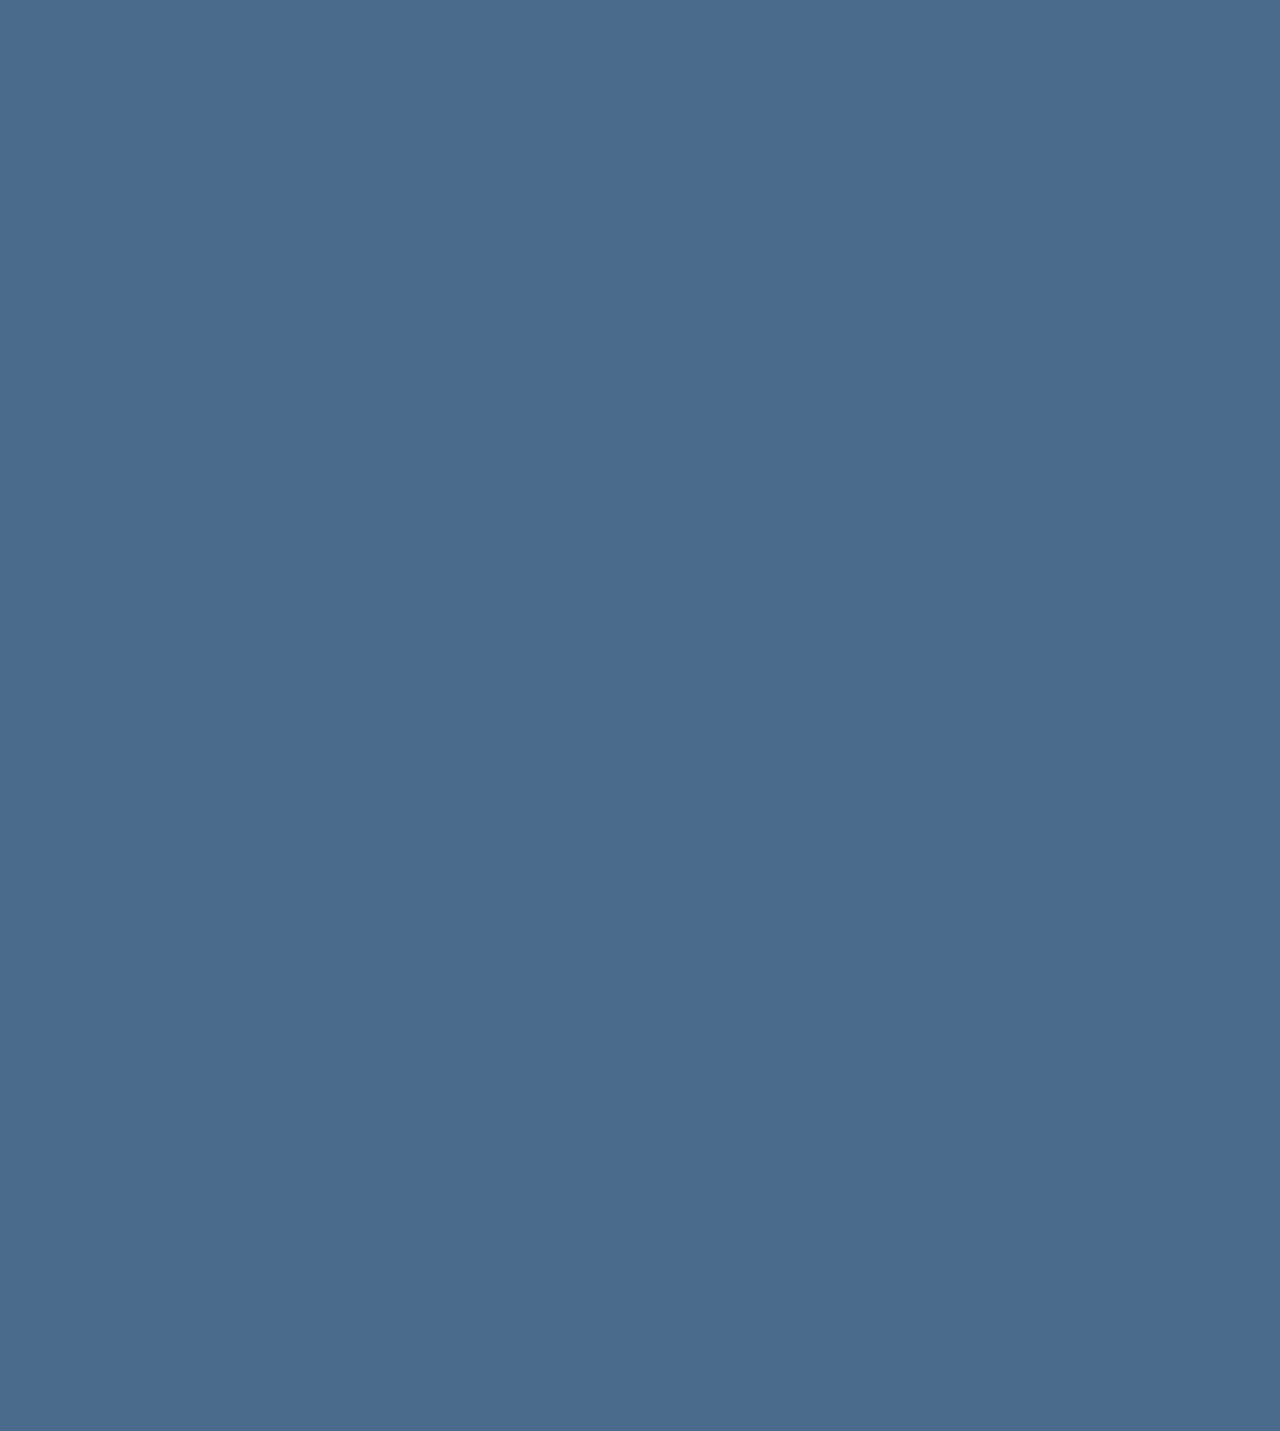
==== commit 6eaa8aff: "touch-ups" ====
--- a/public/fiber.html
+++ b/public/fiber.html
@@ -43,20 +43,28 @@
           Automated, and Dry methods
         </h2>
 
-        <img src="static/fiber/Picture5a.png" alt="" />
+        <img class="background-light" src="static/fiber/Picture5a.png" alt="" />
       </div>
 
       <div>
         <h2>Gas Pycnometer</h2>
         <div class="flex f2">
-          <img src="static/fiber/Picture6a.png" alt="" />
-          <img src="static/fiber/Picture7a.png" alt="" />
+          <img
+            class="background-light"
+            src="static/fiber/Picture6a.png"
+            alt=""
+          />
+          <img
+            class="background-light"
+            src="static/fiber/Picture7a.png"
+            alt=""
+          />
         </div>
       </div>
 
       <div>
         <h2>Density/Linear Density vs Scanning Electron Microscopy(SEM)</h2>
-        <img src="static/fiber/Picture8a.png" alt="" />
+        <img class="background-light" src="static/fiber/Picture8a.png" alt="" />
       </div>
       <footer></footer>
     </main>
